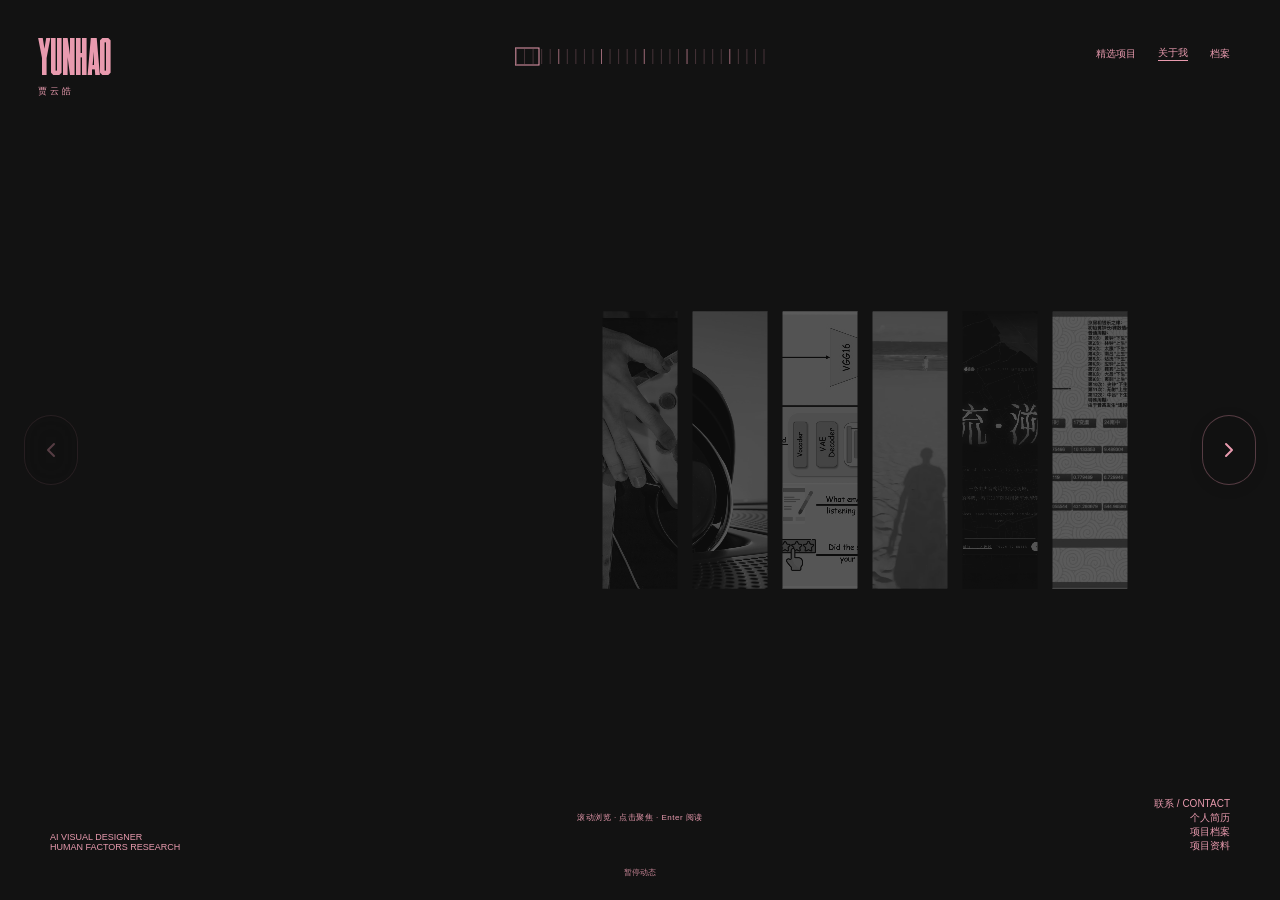
==== index.html @ 5a681dec "Publish Jia Yunhao portfolio and project materials" ====
<!doctype html><html lang="zh-CN"><head><meta charset="utf-8"><meta name="viewport" content="width=device-width,initial-scale=1"><meta name="theme-color" content="#121212"><meta name="description" content="贾云皓｜AI视觉设计师，人因与用户体验研究方向。通过声音、触觉与智能交互，探索人的感知与体验。"><title>贾云皓 · 感知之间</title><link rel="stylesheet" href="gallery.css"><link rel="stylesheet" href="motion.css"><link rel="stylesheet" href="palette.css"><link rel="stylesheet" href="resume.css"><link rel="stylesheet" href="cosmic-case.css"><link rel="stylesheet" href="river-case.css"><link rel="stylesheet" href="m9-case.css"><link rel="stylesheet" href="schubert-case.css"><link rel="stylesheet" href="micro-case.css"><link rel="stylesheet" href="responsive-case.css"><style>.offline-project-docs{border-top:1px solid var(--paper-line);padding-top:30px;margin-top:40px}.offline-project-docs h2{font-size:24px;margin:12px 0 20px}.offline-project-docs>div,.offline-document-list{display:flex;flex-direction:column;align-items:flex-start;gap:12px}.offline-project-docs a{color:var(--paper-link);font-size:13px;border-bottom:1px solid currentColor;overflow-wrap:anywhere}.offline-materials section{border-top:1px solid var(--line);padding-top:26px;margin-top:35px}.offline-materials h2{font-size:23px;margin-bottom:20px}.offline-materials a{font-size:14px;color:var(--accent);border-bottom:1px solid currentColor;overflow-wrap:anywhere}.offline-materials details{margin-top:20px}.offline-materials summary{cursor:pointer;font-size:13px;margin-bottom:15px}.offline-materials .reading-head p{color:inherit}dialog:not([open]){display:none}@supports not(height:100svh){#gallery,.case-visual,#sheet{height:100vh}}</style></head>
<body class="overview"><a class="skip-link" href="#gallery-controls">跳至项目操作</a><header class="masthead"><a class="identity" href="#" aria-label="贾云皓，返回精选研究"><strong>YUNHAO</strong><span>贾云皓</span></a><p class="masthead-note">AI VISUAL DESIGN<br>HUMAN FACTORS RESEARCH</p><nav aria-label="主导航"><button id="show-overview">项目总览 <small>06</small></button><a href="#about">关于我</a><a href="#archive">档案</a><a class="contact-nav" href="#contact">联系</a></nav></header>
<main id="gallery"><div class="gallery-caption"><span class="label">感知之间 / AI视觉设计 × 人因研究</span><span class="label edition">2022 — 2026</span></div><canvas id="gallery-canvas" aria-hidden="true"></canvas><button id="previous" class="gallery-arrow" aria-label="上一个项目" title="上一个项目"><span class="arrow-icon" aria-hidden="true"></span></button><button id="next" class="gallery-arrow" aria-label="下一个项目" title="下一个项目"><span class="arrow-icon" aria-hidden="true"></span></button><div id="hit-list" aria-label="精选项目"></div><div class="gallery-vignette" aria-hidden="true"></div><div id="hero-copy" class="hero-copy"><p id="project-kicker" class="label"></p><h1 id="project-heading"></h1><p id="project-summary"></p><a id="read-project" class="read-button" href="#project/cosmic"><span>探索项目</span><span class="read-sub">EXPLORE</span><span class="explore-stem"></span><svg class="explore-mark" viewBox="0 0 14 14" aria-hidden="true"><polygon fill="currentColor" points="7,11.042 6.08,11.042 6.08,7.889 2.958,7.889 2.958,6.096 6.08,6.096 6.08,2.958 7.921,2.958 7.921,6.096 11.042,6.096 11.042,7.889 7.921,7.889 7.921,11.042"/></svg></a></div><div class="overview-copy" aria-hidden="true"><p class="label">SIX STUDIES. ONE HUMAN PERSPECTIVE.</p><h2>不同的媒介，<br>同一个起点。</h2><p>选择一个项目，进入它的感知世界。</p></div><div class="project-side"><span id="project-en"></span><span id="image-origin"></span></div><div id="gallery-controls" class="gallery-controls" tabindex="-1"><div class="index-controls"><span class="counter"><strong id="current-number">01</strong><span>/ 06</span></span></div><canvas id="ruler-canvas" aria-hidden="true"></canvas><div id="project-tabs" class="project-tabs" role="group" aria-label="选择项目"></div></div><button id="motion-control" aria-pressed="false">动态 · 已开启</button><footer class="gallery-footer"><p id="project-context"></p><p class="gesture-hint">滚动浏览 · 点击聚焦 · Enter 阅读</p><div class="footer-links"><a href="#contact">联系 / CONTACT</a><a href="profile/贾云皓_个人简历.pdf" target="_blank" rel="noopener">个人简历</a><a href="#archive">项目档案</a><a href="#materials">项目资料</a></div></footer><div id="load-status" role="status"><span id="load-count">001</span></div></main>
<dialog id="sheet" aria-labelledby="sheet-title"><div class="sheet-bar"><a class="sheet-brand" href="#">贾云皓</a><span id="sheet-type" class="label"></span><button id="close-sheet">返回作品</button></div><div id="sheet-content"></div></dialog><div id="toast" role="status" hidden></div><script src="online-materials.js"></script><script src="projects.js"></script><script src="archive-data.js"></script><script src="presentation.js"></script><script>window.PROJECTS=offlineMapTree(PROJECTS);window.PRESENTATION=offlineMapTree(PRESENTATION);COLOR_SYSTEM.materials=COLOR_SYSTEM.about;</script><script src="gallery-engine.js"></script><script src="schubert-case.js"></script><script src="m9-case.js"></script><script src="river-case.js"></script><script src="cosmic-case.js"></script><script src="micro-case.js"></script><script src="cover-transition.js"></script><script src="portfolio-app.js"></script></body></html>
---- gallery.css ----
:root{--bg:#141310;--ink:#f0ece4;--accent:#e5ac7b;--muted:#a9a399;--line:#ffffff29;--sans:-apple-system,BlinkMacSystemFont,"Helvetica Neue","PingFang SC","Microsoft YaHei",sans-serif}*{box-sizing:border-box}html{scroll-behavior:smooth}body{margin:0;background:var(--bg);color:var(--ink);font:14px/1.8 var(--sans);transition:background-color .8s;overflow:hidden}button,input{font:inherit}button,a{-webkit-tap-highlight-color:transparent;touch-action:manipulation}a{color:inherit;text-decoration:none}button{cursor:pointer;color:inherit;border:0;background:none}a:hover,button:hover{color:var(--accent)}button:disabled{opacity:.3;cursor:default}button:focus-visible,a:focus-visible,input:focus-visible,summary:focus-visible{outline:2px solid var(--accent);outline-offset:6px}img{display:block;max-width:100%}p,h1,h2,h3,figure{margin:0}h1,h2,h3{line-height:1.2;font-weight:500}.label{font:10px/1.7 ui-monospace,SFMono-Regular,Menlo,monospace;letter-spacing:1.5px;text-transform:uppercase}.skip-link{position:fixed;top:-100px;left:20px;z-index:100;background:var(--ink);color:var(--bg);padding:10px 20px}.skip-link:focus{top:12px}.sr-only{position:absolute;width:1px;height:1px;overflow:hidden;clip:rect(0,0,0,0)}.masthead{position:fixed;top:0;left:0;width:100%;height:105px;z-index:25;display:flex;align-items:center;padding:0 52px;gap:56px}.identity{display:flex;align-items:center;gap:20px}.identity strong{font-size:21px;letter-spacing:3px;font-weight:500}.identity>span{font:9px/1.8 ui-monospace,monospace;letter-spacing:1.8px;color:var(--muted);border-left:1px solid var(--line);padding-left:20px}.masthead-note{font:8px/1.7 ui-monospace,monospace;letter-spacing:1.3px;color:var(--muted)}.masthead nav{display:flex;gap:28px;align-items:center;margin-left:auto;font-size:11px}.masthead nav>button{padding:8px 0;font-size:11px}.masthead nav small{color:var(--accent);font:8px ui-monospace,monospace;margin-left:7px}.contact-nav{border-bottom:1px solid var(--accent);padding:4px 0}#gallery{height:100svh;min-height:600px;position:relative;overflow:hidden;isolation:isolate}.gallery-caption{position:absolute;top:132px;left:52px;right:52px;display:flex;justify-content:space-between;color:var(--muted)}.gallery-caption .label{font-size:9px}#gallery-canvas{position:absolute;inset:0;width:100%;height:100%;z-index:0}#hit-list{position:absolute;inset:0;z-index:2;pointer-events:none}.slide-hit{position:absolute;pointer-events:auto;overflow:hidden;border-radius:1px;padding:0;outline-offset:5px;will-change:left,top,width,height}.slide-hit img{width:100%;height:100%;object-fit:cover;opacity:1}.gl-ready .slide-hit img{opacity:0}.slide-hit .tile-label{position:absolute;bottom:14px;left:15px;color:#f7f1e8;font-size:11px;background:#141310c7;padding:2px 7px;opacity:0;transition:opacity .3s}.overview .slide-hit .tile-label{opacity:1}.slide-hit:hover .tile-label{color:var(--accent)}.gallery-vignette{position:absolute;inset:0;z-index:3;pointer-events:none;background:linear-gradient(90deg,var(--bg) 0%,transparent 47%);opacity:.8;transition:opacity .7s}.overview .gallery-vignette{opacity:0}.hero-copy{position:absolute;left:7%;top:30%;width:58%;pointer-events:none;z-index:4;opacity:1;transition:opacity .35s,transform .7s}.hero-copy #project-kicker{font-size:10px;color:var(--accent);margin-bottom:25px}.hero-copy h1{font-size:clamp(54px,7.1vw,112px);line-height:1.15;letter-spacing:-4px;font-weight:500;min-height:2.3em}.hero-copy h1 .line{display:block;overflow:hidden;white-space:nowrap}.hero-copy h1 .char{display:inline-block;animation:char-enter .9s cubic-bezier(.19,1,.22,1) both;animation-delay:calc(var(--i)*45ms)}.hero-copy h1 .line:nth-child(2){color:var(--accent)}@keyframes char-enter{from{transform:translateY(110%);opacity:0}to{transform:translateY(0);opacity:1}}#project-summary{font-size:12px;line-height:2;max-width:360px;color:#cdc5ba;margin-top:24px;text-wrap:pretty;text-shadow:0 1px 6px #141310}.read-button{display:flex;align-items:center;gap:35px;width:max-content;border-bottom:1px solid var(--accent);padding:8px 0;margin-top:23px;pointer-events:auto;font-size:12px}.read-sub{font:8px ui-monospace,monospace;letter-spacing:1.5px;color:var(--accent)}.project-side{position:absolute;right:52px;top:calc(75% + 18px);left:35%;display:flex;justify-content:space-between;font:8px ui-monospace,monospace;letter-spacing:1px;color:var(--muted);z-index:5;transition:opacity .35s}.project-side span:last-child{letter-spacing:.5px}.gallery-controls{position:absolute;bottom:111px;left:52px;right:52px;z-index:8;border-top:1px solid var(--line);padding-top:18px;display:flex;align-items:center;gap:44px}.index-controls{display:flex;gap:20px;align-items:center}.index-controls button{font-size:10px;padding:8px 0}.counter{display:flex;gap:9px;align-items:baseline;font:10px ui-monospace,monospace;color:var(--muted)}.counter strong{font-size:22px;color:var(--accent);font-weight:400}.project-tabs{display:flex;gap:22px;margin:auto}.project-tabs button{position:relative;color:var(--muted);font-size:10px;padding:10px 0}.project-tabs button:before{content:'';position:absolute;left:0;top:0;width:0;height:1px;background:var(--accent);transition:width .6s}.project-tabs button[aria-pressed=true]{color:var(--ink)}.project-tabs button[aria-pressed=true]:before{width:100%}.project-tabs button small{font:7px ui-monospace,monospace;margin-right:8px;color:var(--accent)}#motion-control{font-size:9px;padding:8px 0;color:var(--muted)}.gallery-footer{position:absolute;bottom:32px;left:52px;right:52px;display:flex;justify-content:space-between;align-items:end;gap:20px;z-index:5;color:var(--muted);font-size:9px}.gallery-footer a{color:#b4ad9f}.gesture-hint{font-size:8px;letter-spacing:.5px}.overview-copy{position:absolute;left:52px;top:155px;z-index:4;opacity:0;pointer-events:none;transform:translateY(10px);transition:opacity .4s,transform .5s}.overview-copy .label{color:var(--accent);font-size:8px}.overview-copy h2{font-size:35px;line-height:1.3;letter-spacing:-1px;margin:15px 0}.overview-copy>p:last-child{color:var(--muted);font-size:11px}.overview .hero-copy{opacity:0;pointer-events:none;transform:translateY(12px)}.overview .hero-copy a{pointer-events:none}.overview .overview-copy{opacity:1;transform:none}.overview .project-side{opacity:0}#load-status{position:absolute;z-index:30;inset:0;display:flex;align-items:center;justify-content:space-between;padding:52px;background:var(--bg);font-size:22px;letter-spacing:3px;transition:opacity .6s,visibility .6s}#load-count{font:12px ui-monospace,monospace;color:var(--accent);letter-spacing:2px}#load-status.loaded{opacity:0;visibility:hidden;pointer-events:none}.asset-failed{background:#353126}.sheet-bar{position:sticky;top:0;z-index:5;display:flex;justify-content:space-between;align-items:center;gap:20px;padding:22px 50px;background:inherit;border-bottom:1px solid currentColor;color:inherit}.sheet-brand{font-size:11px;letter-spacing:1px}.sheet-bar button{font-size:12px;border-bottom:1px solid currentColor;padding:3px 0}.sheet-bar .label{font-size:8px;color:inherit;opacity:.6}#sheet{width:100%;max-width:100%;height:100dvh;max-height:100dvh;margin:0;border:0;padding:0;overflow-y:auto;overscroll-behavior:contain;background:#171614;color:var(--ink);animation:sheet-enter .6s cubic-bezier(.19,1,.22,1);--accent:#e5ac7b}#sheet::backdrop{background:#0c0b0bde}#sheet[open]{display:block}@keyframes sheet-enter{from{transform:translateY(45px);opacity:0}to{transform:translateY(0);opacity:1}}#sheet[data-kind=project]{background:#efeee7;color:#262822;--accent:#77563e}.reading-wrap{width:min(1120px,calc(100% - 100px));margin:auto;padding:58px 0 70px}.reading-head{max-width:850px}.reading-head .label{color:#796c5b;font-size:9px}.reading-head h1{font-size:clamp(34px,4.4vw,68px);letter-spacing:-2px;line-height:1.3;margin:22px 0}.reading-head>p:last-of-type{font-size:16px;color:#64645b;line-height:2;max-width:700px}.method-tags{display:flex;gap:9px;margin-top:25px;flex-wrap:wrap}.method-tags span{font-size:10px;padding:4px 11px;border:1px solid #cac9bf;border-radius:20px}.reading-meta{display:grid;grid-template-columns:1fr 2fr;gap:55px;border-top:1px solid #c8c7ba;margin-top:35px;padding:22px 0;font-size:12px;color:#656459}.reading-meta b{display:block;font-size:9px;letter-spacing:1.5px;color:#484b40;margin-bottom:8px;font-weight:500}.reading-cover{background:#deded4;margin:20px 0 55px;padding:35px;min-height:250px;display:flex;align-items:center;justify-content:center}.reading-cover img{max-height:520px;width:100%;object-fit:contain}.reading-section{display:grid;grid-template-columns:1fr 2fr;gap:55px;border-top:1px solid #c8c7ba;padding-top:35px;margin-top:40px}.reading-section>h2{font-size:19px;line-height:1.6}.reading-section h3{font-size:20px;margin:0 0 12px}.reading-section p{font-size:15px;line-height:2.1;color:#5e6054}.reading-section.question p{font-size:24px;line-height:1.7;color:#30382a}.method-item+.method-item{margin-top:32px}.case-images{display:grid;grid-template-columns:repeat(2,1fr);gap:20px;margin:45px 0}.case-images figure{border:1px solid #d0cfc2;padding:20px}.case-images img{width:100%;height:300px;object-fit:contain}.case-images figcaption{font-size:10px;color:#696b5e;margin-top:12px}.evidence-links{display:flex;gap:20px;flex-wrap:wrap}.evidence-links a{font-size:12px;color:#77563e;border-bottom:1px solid #b3a287;padding:5px 0}.reader-end{border-top:1px solid #c8c7ba;margin-top:50px;padding-top:25px;display:flex;align-items:center;justify-content:space-between;gap:30px}.reader-end button{font-size:12px;color:#77563e}.reader-end a{font-size:12px}.case-boundary{background:#e4e2d7;padding:25px;margin-top:35px}.case-boundary h2{font-size:15px;margin-bottom:10px}.case-boundary p{font-size:12px;line-height:2;color:#656558}.about-hero{display:grid;grid-template-columns:2fr 1fr;gap:80px;align-items:center}.about-hero h1,.contact-view h1{font-size:clamp(36px,4.9vw,73px);line-height:1.3;letter-spacing:-2px;margin:22px 0 25px}.about-hero h1 span,.contact-view h1 span{font-family:"Songti SC",STSong,serif;color:var(--accent)}.about-hero p{color:var(--muted);font-size:14px;line-height:2.1;max-width:650px}.portrait{width:100%;height:340px;background:#24241f;display:flex;align-items:center;justify-content:center;position:relative}.portrait img{width:120px;height:169px;filter:grayscale(1)}.portrait figcaption{position:absolute;bottom:18px;left:20px;font-size:8px;letter-spacing:2px;color:var(--muted)}.about-numbers{display:grid;grid-template-columns:repeat(3,1fr);margin-top:50px;gap:30px;padding:30px 0;border-top:1px solid var(--line);border-bottom:1px solid var(--line)}.about-numbers strong{font-size:42px;font-weight:400;color:var(--accent);line-height:1.4}.about-numbers small{font-size:11px;color:var(--muted);display:block}.about-section{padding-top:55px}.about-section h2{font-size:25px;margin-bottom:25px}.timeline{display:grid;grid-template-columns:1fr 1fr;gap:30px 50px}.timeline article{border-top:1px solid var(--line);padding-top:18px}.timeline .label{color:var(--accent);font-size:8px}.timeline h3{font-size:18px;margin:10px 0}.timeline p{font-size:12px;line-height:2;color:var(--muted)}.skills{display:grid;grid-template-columns:1fr 1fr;gap:30px 50px}.skills article{border-top:1px solid var(--line);padding-top:20px}.skills h3{font-size:19px;margin-bottom:14px}.skills p{color:var(--muted);font-size:13px;line-height:2}.skills a{display:block;margin-top:15px;color:var(--accent);font-size:11px}.inline-contact{display:flex;justify-content:space-between;align-items:center;gap:30px;background:#e5ac7b;color:#21180f;padding:30px;margin-top:50px;font-size:15px}.inline-contact a{border-bottom:1px solid #6b4730}.archive-head h1{font-size:clamp(36px,5vw,68px);letter-spacing:-2px;line-height:1.3;margin:20px 0}.archive-head>p:last-child{font-size:13px;color:var(--muted)}.archive-tools{display:flex;justify-content:space-between;gap:20px;align-items:center;margin-top:35px;padding-bottom:20px;border-bottom:1px solid var(--line)}.filters{display:flex;gap:8px;flex-wrap:wrap}.filters button{font-size:10px;padding:7px 12px;color:var(--muted);border:1px solid var(--line)}.filters button.active{background:var(--accent);color:#241b13;border-color:var(--accent)}.search-label input{border:0;border-bottom:1px solid var(--line);background:none;color:var(--ink);padding:9px 2px;width:200px;font-size:12px;border-radius:0}.archive-count{font-size:9px;color:var(--muted);margin:20px 0}.archive-row{border-bottom:1px solid var(--line)}.archive-row summary{list-style:none;cursor:pointer;display:grid;grid-template-columns:65px 1fr 150px;align-items:center;padding:18px 0;gap:20px;font-size:13px}.archive-row summary::-webkit-details-marker{display:none}.archive-row summary .label{font-size:9px;color:var(--accent)}.archive-row summary>small{font-size:10px;color:var(--muted)}.archive-detail{padding:0 0 24px 85px;color:var(--muted);font-size:12px;line-height:2}.archive-detail a{color:var(--accent);display:block;margin-top:12px}.archive-empty{padding:30px 0;color:var(--muted);font-size:14px}.archive-more{padding:12px 20px;border:1px solid var(--line);font-size:11px;margin-top:25px}.contact-view{max-width:1000px}.contact-view .intro{font-size:15px;color:var(--muted);max-width:550px;line-height:2}.contact-email{font:clamp(20px,3vw,42px)/1.5 var(--sans);letter-spacing:-1px;border-bottom:1px solid var(--accent);display:inline-block;margin:35px 0}.contact-options{display:grid;grid-template-columns:1fr 1fr;gap:30px}.contact-options article{border-top:1px solid var(--line);padding-top:17px}.contact-options .label{font-size:9px;color:var(--muted);margin-bottom:10px}.contact-options a,.contact-options button{font-size:16px;padding:0}.contact-bottom{border-top:1px solid var(--line);display:flex;justify-content:space-between;font-size:9px;color:var(--muted);padding-top:20px;margin-top:80px}#copy-status{min-height:24px;margin-top:15px;font-size:12px;color:var(--accent)}#toast{position:fixed;bottom:24px;left:50%;transform:translateX(-50%);padding:12px 20px;background:#e5ac7b;color:#21180f;font-size:12px;z-index:100}
@media(min-width:1500px){.hero-copy{top:29%}.hero-copy h1{font-size:110px}.hero-copy #project-summary{font-size:14px;max-width:390px}.hero-copy .read-button{font-size:14px}.gallery-controls{bottom:120px}}
@media(max-width:1100px){.masthead{gap:30px;padding:0 32px}.masthead-note{display:none}.gallery-caption{left:32px;right:32px}.hero-copy{left:6%;top:29%}.hero-copy h1{font-size:7.5vw;letter-spacing:-2px}#project-summary{max-width:310px;font-size:11px}.gallery-controls{left:32px;right:32px;gap:25px}.project-tabs{gap:14px}.project-tabs button{font-size:9px}.project-tabs small{display:none}.gallery-footer{left:32px;right:32px}.project-side{right:32px;font-size:7px}.project-side span:first-child{display:none}.overview-copy{left:32px}.overview-copy h2{font-size:28px}.reading-wrap{width:calc(100% - 70px)}.sheet-bar{padding:20px 35px}.about-hero{gap:40px}.about-hero h1{font-size:5.3vw}.portrait{height:290px}.gesture-hint{display:none}}
@media(max-width:760px){.masthead{height:78px;padding:0 20px;gap:20px}.identity{gap:0}.identity strong{font-size:18px;letter-spacing:2px}.identity>span{display:none}.masthead nav{gap:17px;font-size:10px}.masthead nav button{font-size:10px}.masthead nav small{display:none}.masthead nav a[href='#archive']{display:none}#gallery{min-height:660px}.gallery-caption{left:20px;right:20px;top:98px}.gallery-caption .label{font-size:7px;letter-spacing:.9px}.gallery-caption .edition{display:none}.gallery-vignette{display:none}.hero-copy{left:28px;top:17.5%;width:calc(100% - 56px)}.hero-copy #project-kicker{font-size:8px;margin-bottom:16px;letter-spacing:1px}.hero-copy h1{font-size:clamp(40px,10.8vw,66px);line-height:1.1;letter-spacing:-2px;min-height:2.2em}.hero-copy h1 .line{display:inline}.hero-copy h1 .line:first-child:after{content:' ';display:block}.hero-copy #project-summary{font-size:11px;line-height:1.8;position:absolute;top:calc(100svh * .48);left:0;max-width:100%;margin:0;width:100%}.read-button{position:absolute;top:calc(100svh * .57);left:0;font-size:12px;margin:0;padding:8px 0;gap:26px}.read-sub{font-size:7px}.project-side{top:calc(64% + 15px);left:25px;right:25px;font-size:7px;justify-content:flex-end;letter-spacing:0}.gallery-controls{bottom:75px;left:20px;right:20px;gap:15px;padding-top:12px;align-items:center}.index-controls{gap:15px}.index-controls button{font-size:9px}.counter strong{font-size:19px}.counter{font-size:8px;gap:6px}.project-tabs{gap:12px;margin-left:auto;margin-right:0}.project-tabs button{font-size:0;width:12px;height:20px;padding:0}.project-tabs button small{display:none}.project-tabs button:before{width:100%;top:8px;background:#ffffff44;height:2px}.project-tabs button[aria-pressed=true]:before{background:var(--accent);height:3px}.project-tabs button:after{display:none}#motion-control{position:absolute;right:0;top:57px;font-size:8px}.gallery-footer{left:20px;right:20px;bottom:27px;font-size:8px;max-width:75%;line-height:1.7}.gallery-footer a{display:none}.gallery-footer #project-context{max-width:100%;font-size:8px}.overview-copy{left:25px;top:144px}.overview-copy h2{font-size:28px}.overview-copy .label{font-size:6px}.overview-copy>p:last-child{font-size:10px}.overview .hero-copy{visibility:hidden}.overview .gallery-footer #project-context{font-size:8px}.overview #read-project{pointer-events:none}.slide-hit .tile-label{font-size:9px;left:8px;bottom:10px;padding:2px 5px}#load-status{padding:26px;font-size:17px;letter-spacing:2px}#load-count{font-size:9px}.sheet-bar{padding:19px 20px;gap:12px}.sheet-brand{font-size:10px}.sheet-bar .label{display:none}.sheet-bar button{font-size:11px}.reading-wrap{width:calc(100% - 40px);padding-top:30px}.reading-head h1{font-size:35px;letter-spacing:-1.5px;margin:18px 0}.reading-head>p:last-of-type{font-size:14px}.reading-meta{grid-template-columns:1fr;gap:18px;margin-top:25px;padding-top:20px;font-size:11px}.reading-cover{padding:15px;min-height:150px;margin:10px 0 35px}.reading-cover img{max-height:350px}.reading-section{grid-template-columns:1fr;gap:18px;margin-top:28px;padding-top:25px}.reading-section>h2{font-size:17px}.reading-section.question p{font-size:21px}.reading-section h3{font-size:18px}.reading-section p{font-size:14px;line-height:2}.case-images{grid-template-columns:1fr;margin:30px 0}.case-images figure{padding:12px}.case-images img{height:auto;max-height:300px}.case-boundary{padding:20px}.reader-end{gap:20px;align-items:start}.reader-end a,.reader-end button{font-size:11px;text-align:left}.about-hero{grid-template-columns:1fr;gap:25px}.about-hero h1{font-size:38px;letter-spacing:-1.7px}.about-hero p{font-size:13px}.portrait{height:205px;justify-content:start;padding-left:30px}.portrait img{width:100px;height:141px}.portrait figcaption{left:160px;bottom:74px;font-size:7px}.about-numbers{gap:15px;margin-top:30px;padding:22px 0}.about-numbers strong{font-size:34px}.about-numbers small{font-size:9px}.about-section{padding-top:35px}.about-section h2{font-size:23px;margin-bottom:20px}.timeline,.skills{gap:25px;grid-template-columns:1fr}.timeline h3{font-size:17px}.skills h3{font-size:18px}.skills p{font-size:12px}.inline-contact{display:block;padding:22px;font-size:13px}.inline-contact a{display:inline-block;margin-top:15px;font-size:12px}.archive-head h1{font-size:37px}.archive-head>p:last-child{font-size:12px}.archive-tools{display:block;margin-top:25px}.filters{gap:6px}.filters button{font-size:9px;padding:6px 9px}.search-label{display:block;margin-top:18px}.search-label input{width:100%}.archive-row summary{grid-template-columns:38px 1fr;gap:13px;font-size:12px;line-height:1.9;padding:16px 0}.archive-row summary>small{display:none}.archive-detail{padding-left:51px;font-size:11px}.contact-view h1{font-size:38px;letter-spacing:-2px}.contact-view .intro{font-size:13px}.contact-email{font-size:24px;margin:30px 0;letter-spacing:-.5px;overflow-wrap:anywhere}.contact-options{grid-template-columns:1fr;gap:25px}.contact-options a,.contact-options button{font-size:15px}.contact-bottom{margin-top:45px;font-size:8px;gap:25px}}
@media(max-width:375px){.masthead nav{gap:13px}.hero-copy h1{font-size:39px}.gallery-controls{gap:8px}.project-tabs{gap:9px}.index-controls{gap:12px}.contact-email{font-size:21px}}
@media(max-height:740px) and (min-width:761px){.gallery-caption{top:110px}.hero-copy{top:24%}.hero-copy h1{font-size:6.2vw}.hero-copy #project-kicker{margin-bottom:15px}#project-summary{font-size:11px;margin-top:16px}.read-button{margin-top:13px}.gallery-controls{bottom:85px}.gallery-footer{bottom:22px}.project-side{display:none}.overview-copy{top:130px}.overview-copy h2{font-size:25px}}
@media(max-height:740px) and (max-width:760px){#gallery{height:740px}.hero-copy #project-summary{top:355px}.read-button{top:420px}.project-side{top:490px}.hero-copy{top:125px}}
@media(prefers-reduced-motion:reduce){html{scroll-behavior:auto}*,*:before,*:after{animation:none!important;transition:none!important}}
@media(min-width:761px){#project-summary{max-width:min(360px,26vw)}}
.motion-paused *,.motion-paused *:before,.motion-paused *:after{animation:none!important;transition:none!important}
@media(max-width:760px){.project-side{top:calc(64% - 20px);left:auto;right:25px;padding:2px 5px;background:#141310aa;color:#e3ddd2;font-size:7px}.masthead nav a[href='#archive']{display:inline}}
@media(max-height:740px) and (max-width:760px){.project-side{top:453px}}
@media(max-height:740px) and (max-width:760px){body{overflow-y:auto}#gallery{height:100svh;min-height:560px}.gallery-caption{top:87px}.hero-copy{top:19%}.hero-copy h1{font-size:34px}.hero-copy #project-kicker{margin-bottom:12px;font-size:7px}.hero-copy #project-summary{top:calc(100svh * .51);font-size:10px}.read-button{top:calc(100svh * .60)}.project-side{top:calc(66.5% - 20px)}.gallery-controls{bottom:65px;padding-top:8px}.gallery-footer{bottom:19px}#motion-control{top:48px}}
.mobile-break{display:none}@media(max-width:760px){.mobile-break{display:block}}
@media(max-height:740px) and (max-width:760px){.gallery-controls{bottom:30px}.gallery-footer{display:none}#motion-control{top:40px}}
.slide-hit{user-select:none;touch-action:pan-y}.slide-hit img{pointer-events:none;-webkit-user-drag:none}
@media(min-width:761px){.hero-copy h1{font-size:clamp(38px,calc(27vw / var(--title-columns,4)),108px)}}
@media(max-height:740px) and (max-width:760px){.overview-copy{top:115px}.overview-copy h2{font-size:22px;line-height:1.2;margin:8px 0}.overview-copy>p:last-child{display:none}}
.motion-paused{transition:none!important}

/* Publication titles and primary document screenshots. */
.case-publications{margin:25px 0 0;display:grid;gap:18px;max-width:850px}.case-publications .label{font-size:10px;letter-spacing:1px;margin:0 0 7px}.case-publications>div>p:last-child{font-size:17px;line-height:1.9;color:var(--paper-ink);overflow-wrap:anywhere}.outcome-documents{display:grid;grid-template-columns:1fr 1fr;gap:25px;min-width:0}.outcome-documents figure{margin:0;min-width:0}.outcome-documents a{display:block;background:#fff;padding:10px;border:1px solid var(--paper-line)}.outcome-documents img{display:block;width:100%;height:auto;max-height:620px;object-fit:contain}.outcome-documents figcaption{font-size:12px;color:var(--paper-link);line-height:1.8;margin-top:12px}
@media(max-width:1100px){.outcome-documents{grid-template-columns:1fr;gap:30px}}@media(max-width:760px){.case-publications>div>p:last-child{font-size:15px}.case-publications{gap:15px}.outcome-documents a{padding:7px}.outcome-documents figcaption{font-size:11px}}
---- motion.css ----
@font-face{font-family:GalleryDisplay;src:url('assets/fonts/reference-display.woff2') format('woff2');font-display:swap}
:root{--bg:#141414;--ink:#bac4b8;--accent:#bac4b8;--muted:#8e968c;--display:GalleryDisplay,Impact,'Arial Narrow',sans-serif;--title-height:min(28.125svh,19.87952vw);--title-size:min(37.5svh,26.50602vw)}
body{color:var(--ink);transition:background-color 1.15s cubic-bezier(.16,1,.3,1),color .65s;background:var(--bg)}
.masthead{height:auto;top:35px;left:38px;right:50px;width:auto;padding:0;align-items:flex-start;gap:0;pointer-events:none}.masthead a,.masthead button{pointer-events:auto}.identity{display:block;position:relative;line-height:1}.identity strong{font:50px/.88 var(--display);letter-spacing:-1px;display:block}.identity>span{border:0;padding:0;display:block;margin-top:8px;font:9px/1 var(--sans);letter-spacing:3px;color:inherit}.masthead-note{display:none}.masthead nav{gap:22px;font:10px/1.5 var(--sans);padding-top:10px;color:inherit}.masthead nav button{font-size:10px;padding:0}.masthead nav small{display:none}.masthead nav a{padding:0}.masthead nav>a[href='#contact']{display:none}.masthead nav>a[href='#about']{border-bottom:1px solid currentColor}.masthead nav a:hover,.masthead nav button:hover{opacity:.6}
#gallery{height:100svh;min-height:540px}.gallery-caption{top:auto;bottom:48px;left:50px;right:auto;display:none}.gallery-vignette,.overview-copy{display:none!important}.slide-hit{border-radius:0;cursor:pointer;touch-action:none}.slide-hit .tile-label{display:none!important}.gl-fallback .slide-hit{filter:grayscale(1);opacity:.4}.gl-fallback .slide-hit:hover{filter:none;opacity:1}.gl-fallback:not(.overview) .slide-hit[aria-current=true]{filter:none;opacity:1}
.hero-copy{inset:0;width:100%;height:100%;transform:none!important;opacity:1;z-index:4;transition:opacity .55s;pointer-events:none}.hero-copy h1,.hero-copy .departing-title{position:absolute;left:38px;right:38px;top:calc(50% - var(--title-height)*1.17777);width:auto;min-height:0;margin:0;font:var(--title-size)/var(--title-height) var(--display)!important;letter-spacing:-.024em;color:var(--accent);font-weight:400}.hero-copy h1 .line,.departing-title .line{display:flex!important;justify-content:space-between;height:var(--title-height);width:81%;overflow:visible;white-space:nowrap;color:inherit!important}.hero-copy h1 .line:nth-child(2),.departing-title .line:nth-child(2){margin-left:11%;width:77%}.letter-mask{display:block;overflow:hidden;line-height:inherit;height:var(--title-height);padding-right:.04em;margin-right:-.04em}.hero-copy h1 .char,.departing-title .char{display:block;animation:letter-reveal 1.6s cubic-bezier(.16,1,.3,1) both;animation-delay:calc(100ms + var(--i)*35ms);will-change:transform}.departing-title .char{animation:none!important}
@keyframes letter-reveal{from{transform:translateX(calc(var(--direction,1)*-115%))}to{transform:translateX(0)}}
.hero-copy #project-kicker{position:absolute;bottom:95px;left:50px;width:25%;margin:0;font:13px/1.8 var(--sans);letter-spacing:.5px;color:inherit;animation:meta-enter 1.5s cubic-bezier(.16,1,.3,1) both}.hero-copy #project-summary{position:absolute;left:auto;right:50px;bottom:95px;top:auto;width:24%;max-width:310px;margin:0;font:10px/1.8 var(--sans);text-shadow:none;color:inherit;animation:meta-enter 1.6s .15s cubic-bezier(.16,1,.3,1) both}
@keyframes meta-enter{from{opacity:0;transform:translateY(15px)}to{opacity:1;transform:translateY(0)}}
.read-button{position:absolute;left:50%;top:auto;bottom:48px;transform:translateX(-50%);margin:0;padding:0;display:flex;flex-direction:column;align-items:center;gap:0;border:0;font-size:11px;line-height:1.3;color:inherit;pointer-events:auto}.read-button>span:first-child{border-bottom:1px solid currentColor;padding-bottom:3px}.read-sub{font:7px/1.8 ui-monospace,monospace;color:inherit;letter-spacing:1px;margin-top:4px}.explore-stem{display:block;width:1px;height:25px;background:currentColor;margin:9px auto 12px;transform-origin:top;transition:height .5s}.explore-mark{width:14px;height:14px;transition:transform .6s cubic-bezier(.16,1,.3,1)}.read-button:hover .explore-stem{height:35px}.read-button:hover .explore-mark{transform:rotate(90deg)}
.overview .hero-copy{opacity:0;pointer-events:none;visibility:hidden;transition:opacity .4s,visibility .4s}.overview .hero-copy a{pointer-events:none}.project-side{position:absolute;left:50px;right:50px;bottom:70px;top:auto;font:7px/1.4 ui-monospace,monospace;letter-spacing:1px;color:inherit;opacity:.6;display:flex;justify-content:space-between;pointer-events:none}.project-side span:first-child{display:block}.project-side #image-origin{display:none}.overview .project-side{opacity:0}
.gallery-controls{position:absolute;top:44px;bottom:auto;left:50%;right:auto;width:330px;height:25px;transform:translateX(-50%);margin:0;padding:0;border:0;display:block;z-index:26}.index-controls{position:absolute;left:-67px;top:3px;gap:0}.counter{font:11px/1 var(--sans);color:inherit;gap:9px;align-items:center}.counter strong{font:11px/1 var(--sans);color:inherit}.index-controls>button{position:fixed;top:calc(100svh - 71px);font-size:9px;color:inherit;opacity:0;transition:opacity .3s}.gallery-controls:hover .index-controls>button,.index-controls>button:focus-visible{opacity:1}#previous{left:130px}#next{left:200px}.index-controls>button:disabled{opacity:0!important}#ruler-canvas{position:absolute;left:0;top:0;width:100%;height:26px;pointer-events:none}.project-tabs{position:absolute;inset:0;display:flex;margin:0;gap:0}.project-tabs button{width:16.66667%;height:26px;padding:0;font-size:0;background:none;color:transparent}.project-tabs button small,.project-tabs button:before,.project-tabs button:after{display:none!important}.project-tabs button:hover{background:#8881}.project-tabs button:focus-visible{outline-offset:3px}#motion-control{position:fixed;top:calc(100svh - 64px);left:50%;transform:translateX(-50%);right:auto;font-size:8px;line-height:1.5;padding:4px 0;color:inherit;width:max-content;opacity:0;pointer-events:auto;transition:opacity .3s}.overview #motion-control{opacity:.5}.gallery-controls:hover #motion-control,#motion-control:focus-visible{opacity:1}
.gallery-footer{position:absolute;left:50px;right:50px;bottom:47px;font:9px/1.1 var(--sans);align-items:end;color:inherit}.gallery-footer #project-context{font-size:9px;max-width:220px}.gallery-footer .gesture-hint{position:absolute;left:50%;top:15px;transform:translateX(-50%);font:8px/1.5 var(--sans);opacity:0}.overview .gallery-footer .gesture-hint{opacity:.5;display:block}.gallery-footer>a{display:block;max-width:80px;text-align:right;font:10px/1.5 var(--sans);color:inherit}.gallery-footer>a:hover{opacity:.6}
#load-status{display:block;background:#141414;color:#bac4b8;padding:0;transition:opacity .5s,visibility .5s}#load-count{position:absolute;top:35px;left:38px;font:50px/.88 var(--display);letter-spacing:-1px;color:inherit}.gallery-ready .masthead{animation:meta-enter 1.6s .2s cubic-bezier(.16,1,.3,1) both}.gallery-ready .gallery-footer{animation:meta-enter 1.6s .2s cubic-bezier(.16,1,.3,1) both}
#sheet{animation:sheet-fade .5s cubic-bezier(.16,1,.3,1);background:#141414;color:#bac4b8}#sheet[data-kind=project]{background:var(--case-bg,#f4f2ec);color:var(--case-ink,#a77c43);--accent:var(--case-ink,#a77c43)}@keyframes sheet-fade{from{opacity:0}to{opacity:1}}
#sheet[data-kind=project] .sheet-bar{position:fixed;inset:35px 50px auto 38px;padding:0;height:40px;border:0;background:none;align-items:start;pointer-events:none}#sheet[data-kind=project] .sheet-bar>*{pointer-events:auto}#sheet[data-kind=project] .sheet-brand{font:36px/.9 var(--display);width:110px;overflow:hidden;white-space:nowrap;text-indent:-9999px}#sheet[data-kind=project] .sheet-brand:after{content:'YUNHAO';display:block;text-indent:0}#sheet[data-kind=project] #sheet-type{font-size:8px;margin-top:6px}#sheet[data-kind=project] #close-sheet{font-size:10px;padding:0;margin-top:5px}
.case-visual{position:relative;width:100%;height:100svh;min-height:540px;display:flex;align-items:center;justify-content:center;overflow:hidden}.case-visual>figure{margin:0;width:min(54.25vw,calc(65svh * 1.75));height:65svh;display:flex;align-items:center;justify-content:center}.case-visual>figure img{width:100%;height:100%;object-fit:contain}.case-visual figcaption{position:absolute;bottom:40px;left:50%;transform:translateX(-50%);font:9px/1.7 var(--sans);text-align:center;width:60%;color:inherit;opacity:.7}.case-display{position:absolute;top:calc(50% - min(28.125svh,19.88vw)*1.18);left:38px;font: min(30svh,19vw)/.75 var(--display);letter-spacing:-.024em;width:22%;pointer-events:none;overflow:hidden}.case-display span{display:block;white-space:nowrap;transform:scaleX(.7);transform-origin:left}.case-read{position:absolute;bottom:42px;left:50px;font-size:11px;border-bottom:1px solid currentColor;z-index:2}.case-index{position:absolute;bottom:47px;right:50px;font:10px/1.4 ui-monospace,monospace}.case-thumbnails{position:fixed;right:50px;top:50%;transform:translateY(-50%);width:64px;display:flex;flex-direction:column;gap:12px;z-index:8}.case-thumbnails button{display:block;width:64px;height:38px;padding:3px;opacity:.45;border:1px solid transparent;transition:opacity .4s,border-color .4s}.case-thumbnails button.active{opacity:1;border-color:currentColor}.case-thumbnails button:hover{opacity:1}.case-thumbnails img{width:100%;height:100%;object-fit:cover}.case-thumbnails button:last-child{font-size:9px;line-height:1.5;border-top:1px solid currentColor}.media-slide{border-top:0}.media-slide:nth-child(even){background:#141414;color:#bac4b8}.case-research{background:#efeee7;color:#262822;position:relative}.case-research .reading-wrap{padding-top:90px}.case-research .reading-cover{display:none}.transition-cover{position:fixed;z-index:1000;pointer-events:none;object-fit:cover;max-width:none;will-change:transform,width,height,left,top;transform-origin:center;}
@media(min-width:1500px){.hero-copy{top:0}.gallery-controls{bottom:auto}.hero-copy #project-summary{font-size:12px}.hero-copy .read-button{font-size:11px}.hero-copy h1{font-size:var(--title-size)}}
@media(max-width:1100px){.masthead{padding:0;gap:0}.identity>span{display:block}.masthead nav{gap:17px}.gallery-controls{left:50%;right:auto;gap:0}.hero-copy{left:0;top:0;width:100%}.project-side{left:50px;right:50px;font-size:7px;display:flex}.project-side span:first-child{display:block}.gallery-footer{left:50px;right:50px}.gallery-footer .gesture-hint{display:none}.case-thumbnails{right:24px;width:44px}.case-thumbnails button{width:44px;height:30px}}
@media(max-width:760px){:root{--title-height:22svh;--title-size:29.5svh}.masthead{top:25px;left:22px;right:22px;height:auto}.identity strong{font-size:40px;letter-spacing:-.5px}.identity>span{display:block;font-size:8px;letter-spacing:2px;margin-top:6px}.masthead nav{gap:15px;font-size:10px;padding-top:5px}.masthead nav button{font-size:10px}.masthead nav a[href='#archive']{display:none}.hero-copy h1,.hero-copy .departing-title{left:22px;right:22px;top:calc(50% - var(--title-height)*1.16);width:auto;font-size:var(--title-size)!important;letter-spacing:-.025em}.hero-copy h1 .line,.departing-title .line{width:94%;height:var(--title-height);display:flex!important}.hero-copy h1 .line:nth-child(2),.departing-title .line:nth-child(2){margin-left:6%;width:94%}.hero-copy h1 .line:first-child:after{display:none}.hero-copy #project-kicker{left:24px;top:auto;bottom:165px;width:80%;font-size:13px;margin:0;letter-spacing:.3px}.hero-copy #project-summary{left:24px;right:24px;top:auto;bottom:118px;width:auto;max-width:270px;font-size:9px;line-height:1.8}.read-button{left:auto;right:25px;transform:none;bottom:112px;font-size:10px;top:auto;gap:0}.read-sub{font-size:6px}.read-button .explore-stem{height:22px;margin:7px auto 8px}.explore-mark{width:12px;height:12px}.project-side{display:none}.gallery-controls{top:122px;width:200px;left:50%;height:25px;bottom:auto;right:auto;padding:0;transform:translateX(-50%)}.index-controls{left:-43px;top:5px}.counter{font-size:8px;gap:4px}.counter strong{font-size:8px}.project-tabs{gap:0;inset:0;margin:0}.project-tabs button{height:26px;width:16.6667%;font-size:0}.index-controls>button{display:none}#motion-control{top:calc(100svh - 180px);left:50%;right:auto;font-size:8px;opacity:.5}.gallery-footer{left:24px;right:24px;bottom:30px;max-width:none;gap:30px;line-height:1.2}.gallery-footer #project-context{font-size:8px;max-width:180px}.gallery-footer>a{display:block;font-size:9px;max-width:70px}.gallery-footer .gesture-hint{display:none}.overview .gallery-footer .gesture-hint{display:block;top:-33px;font-size:8px;width:100%;text-align:center}.overview .hero-copy{visibility:hidden}.case-visual{min-height:560px}.case-visual>figure{width:calc(100% - 48px);height:45svh}.case-display{left:22px;top:19%;font-size:25svh;width:80%;opacity:1;line-height:.75}.case-display span{transform:scaleX(.8)}.case-visual:first-child .case-display{top:20%;z-index:2;mix-blend-mode:normal}.case-visual:first-child>figure{margin-top:10svh}.case-thumbnails{right:22px;top:auto;bottom:30px;transform:none;flex-direction:row;width:auto;gap:7px}.case-thumbnails button{width:30px;height:24px;padding:2px}.case-thumbnails button:last-child{font-size:7px;width:38px}.case-read{left:24px;bottom:65px;font-size:10px}.case-index{left:24px;right:auto;bottom:32px;font-size:8px}.case-visual figcaption{bottom:100px;width:calc(100% - 48px);font-size:8px;text-align:left;left:24px;transform:none}.case-visual:first-child figcaption{bottom:125px}.case-research .reading-wrap{padding-top:100px}#sheet[data-kind=project] .sheet-bar{top:25px;left:22px;right:22px}#sheet[data-kind=project] .sheet-brand{font-size:35px}#sheet[data-kind=project] #sheet-type{display:none}#sheet[data-kind=project] #close-sheet{font-size:10px}.case-research .reading-head h1{font-size:34px}
#load-count{top:25px;left:22px;font-size:40px}}
@media(max-width:375px){.masthead nav{gap:12px}.identity strong{font-size:36px}.hero-copy #project-summary{max-width:225px}.hero-copy #project-kicker{font-size:12px}.read-button{right:20px}.gallery-controls{width:170px}}
@media(max-height:740px) and (min-width:761px){.hero-copy{top:0}.hero-copy #project-kicker{margin:0;bottom:87px}.hero-copy #project-summary{bottom:87px;max-width:240px;font-size:9px}.gallery-controls{top:44px;bottom:auto}.gallery-footer{bottom:47px}.project-side{bottom:70px;display:flex}.read-button{margin:0;bottom:48px}.gallery-caption{display:none}}
@media(max-height:740px) and (max-width:760px){:root{--title-height:19svh;--title-size:25.4svh}#gallery{height:100svh;min-height:540px}.gallery-controls{top:105px;bottom:auto}.hero-copy{top:0;left:0}.hero-copy h1{font-size:var(--title-size)!important}.hero-copy #project-kicker{top:auto;bottom:130px;font-size:11px}.hero-copy #project-summary{top:auto;bottom:82px;font-size:8px;max-width:210px}.read-button{top:auto;bottom:88px}.read-sub{display:none}.gallery-footer{display:flex;bottom:25px}#motion-control{top:calc(100svh - 154px)}.case-display{font-size:23svh}.case-visual{min-height:540px}}
@media(prefers-reduced-motion:reduce){.transition-cover{display:none!important}}
#sheet[data-kind=project] .sheet-brand{font-size:36px;line-height:.9;text-indent:0;width:auto;white-space:nowrap}#sheet[data-kind=project] .sheet-brand:after{display:none}
#sheet[data-view=research] .sheet-bar{color:#77563e}#sheet[data-view=research] .sheet-bar:before{content:'';position:absolute;inset:-35px -50px -17px -38px;background:#efeee7;z-index:-1}
@media(min-width:1101px){.case-research .reading-wrap{width:min(1000px,calc(100% - 230px));margin-left:80px}}
@media(min-width:761px) and (max-width:1100px){.case-research .reading-wrap{width:calc(100% - 170px);margin-left:40px}}
@media(max-width:760px){#sheet[data-kind=project] .sheet-brand{font-size:35px}#sheet[data-view=research] .sheet-bar:before{inset:-25px -22px -17px -22px}.case-research{padding-bottom:90px}#sheet[data-view=research] .case-thumbnails{background:#efeee7;box-shadow:0 0 0 10px #efeee7;color:#77563e}}
.gallery-controls{width:250px;transition:left 1.2s cubic-bezier(.16,1,.3,1)}body:not(.overview) .gallery-controls{left:calc(50% + 50px)}.overview .index-controls{opacity:0}.footer-links{display:flex;flex-direction:column;align-items:flex-end;font:10px/1.4 var(--sans)}.footer-links a:hover{opacity:.6}
@media(max-width:760px){.gallery-controls{width:200px}body:not(.overview) .gallery-controls{left:50%}.hero-copy h1{font-size:min(var(--title-size),calc(390vw / var(--title-letters,6)))!important}.footer-links{font-size:8px;line-height:1.5}}
@media(max-width:375px){.gallery-controls{width:170px}}
.footer-links a{display:block}.index-controls>button{display:none}#motion-control{position:absolute;left:50%;right:auto;top:auto;bottom:17px;transform:translateX(-50%);opacity:.3;z-index:8}#motion-control:hover,#motion-control:focus-visible{opacity:1}
@media(max-width:760px){#motion-control{top:auto;bottom:70px}.footer-links{min-width:70px}}
@media(max-height:740px) and (max-width:760px){#motion-control{top:auto;bottom:51px}}
/* Persistent translucent paging controls, outside the transformed top ruler. */
#gallery>.gallery-arrow{position:absolute;top:50%;bottom:auto;transform:translateY(-50%);z-index:12;display:grid;place-items:center;width:54px;height:70px;padding:0;border:1px solid color-mix(in srgb,var(--ink) 32%,transparent);border-radius:40px;background:color-mix(in srgb,var(--bg) 58%,transparent);color:var(--ink);opacity:1;backdrop-filter:blur(12px);-webkit-backdrop-filter:blur(12px);box-shadow:0 3px 16px #00000012;transition:background .25s,border-color .25s,opacity .25s,transform .25s;touch-action:manipulation}
#gallery>#previous{left:24px;right:auto}#gallery>#next{left:auto;right:24px}
.gallery-arrow .arrow-icon{display:block;width:24px;height:24px;background:currentColor;mask:url('assets/icons/lucide/chevron-left.svg') center/contain no-repeat;-webkit-mask:url('assets/icons/lucide/chevron-left.svg') center/contain no-repeat}#next .arrow-icon{transform:rotate(180deg)}
#gallery>.gallery-arrow:hover:not(:disabled){background:color-mix(in srgb,var(--bg) 84%,transparent);border-color:currentColor;transform:translateY(-50%) scale(1.06)}#gallery>.gallery-arrow:active:not(:disabled){transform:translateY(-50%) scale(.96)}#gallery>.gallery-arrow:disabled{opacity:.32;cursor:default;box-shadow:none}
@media(max-width:760px){#gallery>.gallery-arrow{width:44px;height:56px;border-radius:30px}#gallery>#previous{left:10px}#gallery>#next{right:10px}.gallery-arrow .arrow-icon{width:22px;height:22px}}

/* Project navigation scales with the actual number of entries. */
.project-tabs button{width:calc(100% / var(--project-count,7))}

/* Blend every gallery cover into its project palette so the large title stays legible.
   Native images remain available until their individual WebGL draw succeeds. */
#gallery{--gallery-image-opacity:.46}
.overview #gallery{--gallery-image-opacity:.78}
#gallery-canvas{opacity:var(--gallery-image-opacity);transition:opacity .6s}
#gallery .slide-hit{opacity:1;filter:none}
#gallery .slide-hit img,.gl-ready #gallery .slide-hit img{opacity:calc(var(--gallery-image-opacity) * var(--tile-light,1));transition:none;filter:grayscale(1)}
body:not(.overview) #gallery .slide-hit[aria-current=true] img,#gallery .slide-hit:hover img{filter:none}
body:not(.overview) #gallery .slide-hit[aria-current=true][data-fit=contain] img{object-fit:contain}
.gl-ready #gallery .slide-hit.is-rendered img{opacity:0}
.tile-fallback{display:none}
#gallery .slide-hit.asset-failed img{visibility:hidden}
#gallery .asset-failed .tile-fallback{display:flex;position:absolute;inset:0;align-items:center;justify-content:center;flex-direction:column;gap:12px;padding:16px;background:color-mix(in srgb,var(--ink) 9%,var(--bg));color:var(--ink);font:clamp(12px,2vw,24px)/1.4 var(--sans);overflow:hidden}
.tile-fallback small{font:10px/1.6 var(--sans)}
.overview .tile-fallback small{display:none}

/* A clipped image layer interpolates cover/contain without a final-frame crop jump. */
.transition-cover{overflow:hidden;contain:layout paint;pointer-events:none}
.transition-cover>img{position:absolute;max-width:none;object-fit:fill;will-change:left,top,width,height,opacity}
---- palette.css ----
/* Eight supplied color pairs. Pair accents are separate from readable text. */
:root{--bg:#121212;--ink:#E89AAE;--accent:#E89AAE;--muted:#E89AAE;--title-ink:#E89AAE;--rail:transparent;--rail-ink:#E89AAE;--paper:#FAF2E0;--paper-ink:#2B333E;--paper-secondary:#3E4855;--paper-link:#0E61AC;--paper-line:#B6B2A7;--line:color-mix(in srgb,var(--ink) 25%,transparent)}
body{background:var(--bg);color:var(--ink)}
#load-status{background:#121212;color:#E89AAE}.asset-failed{background:#2B333E}.skip-link{background:#FFFFBE;color:#121212}
#gallery:after{content:'';position:absolute;left:0;right:0;bottom:0;height:104px;background:var(--rail);z-index:1;pointer-events:none;transition:background 1s cubic-bezier(.16,1,.3,1)}
.hero-copy h1,.hero-copy .departing-title{color:var(--title-ink)}
.gallery-footer,.gallery-footer a{color:var(--rail-ink)}#motion-control{color:var(--rail-ink);opacity:.85}.overview #motion-control{opacity:.85}#project-summary{color:var(--ink)}
.project-side{opacity:1;color:var(--ink)}.project-side span{opacity:.85}
#gallery a:hover,#gallery button:hover,.masthead a:hover,.masthead button:hover{color:var(--ink)}
button:focus-visible,a:focus-visible,input:focus-visible,summary:focus-visible{outline-color:var(--ink)}
#gallery[data-palette=cream-lavender] #project-summary{color:#2B333E}
#sheet{background:var(--sheet-bg,#121212);color:var(--sheet-ink,#E89AAE);--accent:var(--sheet-accent,#E89AAE);--muted:var(--sheet-muted,#E89AAE);--line:color-mix(in srgb,var(--sheet-ink,#E89AAE) 28%,transparent)}
#sheet::backdrop{background:#0A090CEB}#sheet a:hover,#sheet button:hover{color:inherit;opacity:.78}#sheet a:focus-visible,#sheet button:focus-visible,#sheet input:focus-visible,#sheet summary:focus-visible{outline-color:currentColor}
#sheet .sheet-bar{border-color:var(--line)}#sheet .label,#sheet .timeline .label{color:var(--sheet-accent)}
#sheet .about-hero p,#sheet .timeline p,#sheet .skills p,#sheet .contact-view .intro{color:var(--sheet-muted)}
#sheet .portrait{background:var(--sheet-soft)}#sheet .portrait figcaption{color:#2B333E}.about-hero h1 span,.contact-view h1 span{color:var(--sheet-accent)}
#sheet .about-numbers strong,#sheet .skills a{color:var(--sheet-accent)}#sheet .about-numbers small{color:var(--sheet-muted)}
#sheet .inline-contact{background:#BE96CD;color:#121212}#sheet .inline-contact a{border-color:#121212;color:#121212}
#sheet .contact-email{border-color:var(--sheet-accent)}#sheet .contact-options .label,#sheet .contact-bottom{color:var(--sheet-muted)}#sheet #copy-status{color:var(--sheet-ink)}
#sheet[data-kind=archive] .archive-tools{border-color:#1E9BFF}#sheet[data-kind=archive] .archive-head .label{color:#121212}#sheet[data-kind=archive] .archive-head>p:last-child{color:#2B333E}
#sheet[data-kind=archive] .filters button{color:#121212;border-color:#12121260}#sheet[data-kind=archive] .filters button.active{background:#1E9BFF;color:#121212;border-color:#1E9BFF}
#sheet[data-kind=archive] .search-label input{color:#121212;border-color:#1E9BFF}#sheet[data-kind=archive] .search-label input::placeholder{color:#2B333E;opacity:1}
#sheet[data-kind=archive] .archive-count,#sheet[data-kind=archive] .archive-row summary .label,#sheet[data-kind=archive] .archive-row summary>small,#sheet[data-kind=archive] .archive-detail,#sheet[data-kind=archive] .archive-empty{color:#2B333E}
#sheet[data-kind=archive] .archive-detail a{color:#002CB0;text-decoration:underline;text-underline-offset:4px}#sheet[data-kind=archive] .archive-more{background:#1E9BFF;color:#121212;border-color:#1E9BFF}
#sheet[data-kind=contact] .contact-options article{border-color:#FFFFBE}#sheet[data-kind=contact] .contact-email{color:#121212}#sheet[data-kind=contact] .contact-bottom{border-color:#FFFFBE}
#sheet[data-kind=project]{background:var(--case-bg);color:var(--case-ink);--accent:var(--case-ink)}#sheet[data-kind=project] .sheet-bar{color:var(--case-ink)}
.case-visual:first-child:after{content:'';position:absolute;bottom:0;left:0;right:0;height:100px;background:var(--case-rail);z-index:0;pointer-events:none}.case-visual:first-child>.case-read,.case-visual:first-child>.case-index{z-index:2;color:var(--case-rail-ink)}.case-visual:first-child figcaption{z-index:2;color:var(--case-rail-ink);opacity:1}
.case-thumbnails{color:var(--case-ink)}.case-thumbnails button{opacity:.75}.case-thumbnails button.active{opacity:1}.case-thumbnails button:last-child{opacity:1}
.media-slide:nth-child(even){background:#121212;color:#E89AAE}
.case-research{background:var(--paper);color:var(--paper-ink)}.case-research .reading-head .label{color:var(--paper-link)}.case-research .reading-head>p:last-of-type,.case-research .reading-meta,.case-research .reading-section p{color:var(--paper-secondary)}.case-research .reading-meta b{color:var(--paper-ink)}
.case-research .reading-section.question p{color:var(--paper-ink)}.case-research .method-tags span{color:var(--paper-ink);border-color:var(--paper-line)}.case-research .reading-meta,.case-research .reading-section,.case-research .reader-end{border-color:var(--paper-line)}
.case-research .case-boundary{background:#FFFFBE;color:var(--paper-ink)}.case-research .case-boundary p{color:var(--paper-secondary)}.case-research .evidence-links a,.case-research .reader-end button,.case-research .reader-end a{color:var(--paper-link);border-color:var(--paper-link)}
#sheet[data-view=research] .sheet-bar{color:var(--paper-link)}#sheet[data-view=research] .sheet-bar:before{background:var(--paper)}#sheet[data-view=research] .case-thumbnails{color:var(--paper-link)}
#toast{background:#66D4C8;color:#002CB0}
@media(max-width:760px){#gallery:after{height:104px}#sheet[data-view=research] .case-thumbnails{background:var(--paper);box-shadow:0 0 0 10px var(--paper);color:var(--paper-link)}.case-visual:first-child:after{height:94px}.case-visual:first-child figcaption{color:var(--case-ink)}}
.case-display{color:var(--case-title,var(--case-ink))}#sheet[data-kind=contact] .label{color:#121212}
@media(max-width:760px){#sheet[data-kind=project][data-palette=cream-lavender]:not([data-view=research]) .case-thumbnails{color:#2B333E}}
#sheet[data-kind=project] .sheet-bar .label{color:var(--case-ink)}#sheet[data-kind=project] .case-research .label,#sheet[data-kind=project][data-view=research] .sheet-bar .label{color:var(--paper-link)}
#gallery .gallery-footer a:hover,#gallery #motion-control:hover{color:var(--rail-ink)}#sheet a:hover,#sheet button:hover{opacity:1;text-decoration:underline;text-underline-offset:4px}
.masthead nav a:hover,.masthead nav button:hover{opacity:1;text-decoration:underline;text-underline-offset:4px}.overview .gallery-footer .gesture-hint{opacity:1}.project-side span{opacity:1}
---- resume.css ----
/* About page content follows the supplied resume; portrait stays in its original colors. */
.resume-page{max-width:1080px}.resume-hero{display:grid;grid-template-columns:minmax(0,1fr) 160px;gap:56px;align-items:start;padding:0 0 36px}.resume-intro h1{font-size:62px;letter-spacing:3px;margin:16px 0 18px;font-weight:500}.resume-position{font-size:18px;line-height:1.9;max-width:650px}.resume-contact{display:flex;gap:8px 24px;flex-wrap:wrap;margin-top:18px;font-size:12px;line-height:1.9}.resume-contact a{border-bottom:1px solid transparent}.resume-contact a:hover{border-color:currentColor}.resume-pdf{display:inline-block;font-size:11px;color:var(--sheet-accent);border-bottom:1px solid currentColor;margin-top:20px;padding-bottom:3px}.resume-photo{width:160px;margin:0}.resume-photo img{width:100%;height:auto;max-width:none;filter:none;aspect-ratio:427/629;object-fit:contain}.resume-section{border-top:1px solid var(--line);padding-top:24px;margin-top:22px}.resume-section h2{font-size:23px;line-height:1.5;margin:0 0 24px;letter-spacing:1px}.resume-education{display:grid;grid-template-columns:1fr 1fr;gap:30px}.resume-education p{display:grid;grid-template-columns:44px 1fr;gap:15px;font-size:14px;line-height:1.9}.resume-education p>span:first-child{color:var(--sheet-accent)}.resume-entry{margin:0 0 32px}.resume-entry:last-child{margin-bottom:0}.resume-entry header{display:flex;justify-content:space-between;align-items:start;gap:20px;margin-bottom:14px}.resume-entry h3{font-size:18px;line-height:1.6;font-weight:600}.resume-entry h3>span{display:block;font-size:13px;font-weight:400;color:var(--sheet-muted);margin-top:2px}.resume-date{white-space:nowrap;font:11px/1.8 ui-monospace,monospace;color:var(--sheet-muted);padding-top:5px}.resume-bullets{margin:0;padding:0 0 0 19px;list-style:disc;font-size:14px;line-height:2;color:var(--sheet-muted)}.resume-bullets li{padding-left:4px;margin-bottom:12px}.resume-bullets li:last-child{margin-bottom:0}.resume-bullets strong{font-weight:600;color:var(--sheet-ink)}
@media(max-width:760px){.resume-hero{grid-template-columns:minmax(0,1fr) 96px;gap:20px;padding-bottom:18px}.resume-intro .label{font-size:8px}.resume-intro h1{font-size:36px;letter-spacing:2px;margin:12px 0}.resume-position{font-size:12px;line-height:1.9}.resume-contact{display:flex;flex-direction:column;align-items:start;font-size:10px;gap:3px;margin-top:14px;overflow-wrap:anywhere}.resume-pdf{font-size:10px;margin-top:14px}.resume-photo{width:96px;margin-top:4px}.resume-section{padding-top:22px;margin-top:16px}.resume-section h2{font-size:21px;margin-bottom:20px}.resume-education{grid-template-columns:1fr;gap:18px}.resume-education p{font-size:13px;grid-template-columns:36px 1fr;gap:14px}.resume-entry{margin-bottom:28px}.resume-entry header{display:block;margin-bottom:12px}.resume-entry h3{font-size:16px}.resume-entry h3>span{font-size:12px}.resume-date{font-size:10px;margin-top:6px;padding-top:0}.resume-bullets{font-size:13px;line-height:2;padding-left:17px}.resume-bullets li{padding-left:2px;margin-bottom:13px}}
@media(max-width:350px){.resume-hero{grid-template-columns:minmax(0,1fr) 82px;gap:16px}.resume-photo{width:82px}.resume-intro h1{font-size:32px}.resume-position{font-size:11px}}
.resume-position{word-break:keep-all}
.resume-intro h1,.resume-section h2{color:var(--sheet-accent)}
.publication-list{list-style:none;padding:0;margin:0;counter-reset:publications}.publication{position:relative;counter-increment:publications;padding:0 0 26px 45px;margin-bottom:26px;border-bottom:1px solid var(--line)}.publication:last-child{margin-bottom:0;padding-bottom:4px;border-bottom:0}.publication:before{content:counter(publications,decimal-leading-zero);position:absolute;left:0;top:0;font:11px/1.8 ui-monospace,monospace;color:var(--sheet-accent)}.publication-meta{display:flex;gap:16px;align-items:center;flex-wrap:wrap;font-size:10px;line-height:1.8;color:var(--sheet-accent);margin-bottom:10px}.publication-meta>span:first-child{background:color-mix(in srgb,var(--sheet-accent) 9%,transparent);padding:3px 9px}.publication h3{font-size:19px;line-height:1.6;font-weight:600;letter-spacing:0;overflow-wrap:anywhere}.publication-authors{font-size:12px;line-height:1.9;color:var(--sheet-muted);margin-top:10px}.publication-source{font-size:13px;line-height:1.9;color:var(--sheet-ink);margin-top:10px}.publication-doi{font:11px/1.9 ui-monospace,monospace;color:var(--sheet-muted);margin-top:5px;overflow-wrap:anywhere}.publication-read{display:inline-block;font-size:11px;color:var(--sheet-accent);border-bottom:1px solid currentColor;margin-top:12px;padding-bottom:3px}
@media(max-width:760px){.publication{padding-left:30px;padding-bottom:23px;margin-bottom:23px}.publication:before{font-size:9px}.publication h3{font-size:16px;line-height:1.7;overflow-wrap:break-word}.publication-meta{font-size:9px;gap:10px}.publication-authors{font-size:11px}.publication-source{font-size:12px;line-height:1.9}.publication-doi{font-size:10px}.publication-read{font-size:10px}}
---- cosmic-case.css ----
/* Cosmic-R: evidence, design decisions, and the later thesis in one editorial case. */
.cosmic-page{max-width:1040px;padding-bottom:100px}.cosmic-page p{line-height:1.95;text-wrap:pretty}.cosmic-page .label{font-size:10px;letter-spacing:1px;line-height:1.7}.cosmic-intro h1{font:clamp(62px,10vw,130px)/1.1 var(--display);letter-spacing:-.02em;margin:24px 0 12px;color:var(--paper-link)}.cosmic-subtitle{font-size:clamp(22px,3vw,34px);color:var(--paper-ink);letter-spacing:-.5px}.cosmic-lead{font-size:16px;max-width:700px;color:var(--paper-secondary);margin-top:22px}.cosmic-intro .method-tags{margin-top:28px}.cosmic-glance{display:grid;grid-template-columns:repeat(3,1fr);border-top:1px solid var(--paper-line);border-bottom:1px solid var(--paper-line);margin-top:48px;padding:28px 0;gap:30px}.cosmic-glance strong{font:58px/1 var(--display);color:var(--paper-link);font-weight:400}.cosmic-glance strong span{font:13px/1 var(--sans);margin-left:8px}.cosmic-glance p{font-size:12px;color:var(--paper-secondary);margin-top:14px}.cosmic-credits{display:grid;grid-template-columns:1.2fr 1fr;gap:50px;padding:28px 0 32px}.cosmic-credits>div>p:last-child{font-size:12px;color:var(--paper-secondary);margin-top:10px}.cosmic-nav{display:flex;flex-wrap:wrap;gap:10px 24px;padding:18px 0;border-block:1px solid var(--paper-line)}.cosmic-nav button{font-size:12px;color:var(--paper-link);padding:6px 0;min-height:32px}.cosmic-section{padding-top:70px;margin-top:60px;border-top:1px solid var(--paper-line);scroll-margin-top:90px}.cosmic-nav+.cosmic-section{border:0;margin-top:0}.cosmic-section-head{margin-bottom:30px}.cosmic-section-head h2{font-size:clamp(25px,3.2vw,40px);line-height:1.5;letter-spacing:-1px;margin-top:12px;font-weight:500}.cosmic-prose{font-size:15px;max-width:820px;color:var(--paper-secondary)}.cosmic-prose p+p{margin-top:18px}.cosmic-question{margin:32px 0;padding:28px 32px;border-left:3px solid var(--paper-link);background:#0E61AC0B;font-size:22px;line-height:1.8;color:var(--paper-link)}.cosmic-stages{display:grid;grid-template-columns:1fr 1fr;gap:40px;margin:35px 0 20px}.cosmic-stages article{padding-top:18px;border-top:1px solid var(--paper-line)}.cosmic-page h3{font-size:18px;font-weight:500;line-height:1.6}.cosmic-stages h3{margin:12px 0}.cosmic-stages article>p:last-child{font-size:14px;color:var(--paper-secondary)}.cosmic-page .cosmic-source{font-size:11px;color:var(--paper-secondary);line-height:1.9;margin-top:22px;max-width:850px}.cosmic-study-brief{display:grid;grid-template-columns:1fr 1fr;gap:40px;margin-bottom:32px}.cosmic-study-brief h3{color:var(--paper-link);margin-bottom:10px}.cosmic-study-brief p{font-size:14px;color:var(--paper-secondary)}.cosmic-process{list-style:none;padding:0;margin:0}.cosmic-process li{display:grid;grid-template-columns:70px 1fr;gap:20px;padding:25px 0;border-top:1px solid var(--paper-line)}.cosmic-step{font:40px/1.2 var(--display);color:var(--paper-link)}.cosmic-process h3{margin:5px 0 9px}.cosmic-process div>p:last-child{font-size:14px;color:var(--paper-secondary);max-width:780px}.cosmic-control{margin-top:25px;background:#0E61AC0B;padding:28px 32px}.cosmic-control h3{margin-bottom:12px}.cosmic-control p{font-size:13px;color:var(--paper-secondary)}.cosmic-control p+p{margin-top:12px}.cosmic-insights{display:grid;grid-template-columns:1fr 1fr;gap:35px 42px}.cosmic-insights article{border-top:1px solid var(--paper-line);padding-top:20px}.cosmic-insight-number{font:34px/1 var(--display);color:var(--paper-link)}.cosmic-insights h3{font-size:20px;margin:15px 0 14px}.cosmic-insights p{font-size:14px;color:var(--paper-secondary)}.cosmic-insights article>div{margin-top:20px;border-left:2px solid var(--paper-link);padding-left:16px}.cosmic-insights b{font-size:11px;font-weight:500;color:var(--paper-link);display:block;margin-bottom:8px}.cosmic-mapping{margin-top:30px}.cosmic-mapping table{border-collapse:collapse;width:100%;text-align:left;font-size:14px}.cosmic-mapping caption{text-align:left;margin-bottom:16px;font-size:15px;color:var(--paper-link)}.cosmic-mapping thead{background:#0E61AC;color:#FAF2E0}.cosmic-mapping th,.cosmic-mapping td{padding:14px 20px;line-height:1.85;vertical-align:top}.cosmic-mapping th{font-weight:500;width:36%}.cosmic-mapping td{color:var(--paper-secondary)}.cosmic-mapping tbody tr{border-bottom:1px solid var(--paper-line)}.cosmic-figure{margin:0}.cosmic-design-figure{margin-top:38px;background:#fff;padding:28px}.cosmic-figure img{width:100%;display:block;object-fit:contain}.cosmic-design-figure img{max-height:540px}.cosmic-figure figcaption{font-size:11px;line-height:1.9;color:var(--paper-secondary);margin-top:18px}.cosmic-translations{display:grid;grid-template-columns:repeat(3,1fr);gap:28px;margin-top:35px}.cosmic-translations article{border-top:2px solid var(--paper-link);padding-top:18px}.cosmic-translations h3{font-size:17px;margin:12px 0}.cosmic-translations article>p:last-child{font-size:13px;color:var(--paper-secondary)}.cosmic-system{padding:32px;background:#0E61AC;color:#FAF2E0;margin-top:45px}.cosmic-research .cosmic-system .label{color:#FAF2E0!important}.cosmic-system h3{font-size:22px;margin:10px 0 15px}.cosmic-system>div>p:last-child{font-size:13px;max-width:800px}.cosmic-system ol{padding:0;list-style:none;display:grid;grid-template-columns:repeat(4,1fr);gap:20px;margin-top:28px}.cosmic-system li{border-top:1px solid #FAF2E080;padding-top:17px}.cosmic-system b{display:block;font-size:14px;font-weight:500}.cosmic-system li span{display:block;font-size:11px;margin-top:10px;line-height:1.9}.cosmic-system .cosmic-source{color:#FAF2E0}.cosmic-versions{display:grid;grid-template-columns:repeat(3,1fr);gap:28px}.cosmic-versions article{border-top:1px solid var(--paper-line);padding-top:20px}.cosmic-versions header>span{font:52px/1 var(--display);color:var(--paper-link)}.cosmic-versions h3{font-size:19px;margin:15px 0 22px}.cosmic-versions article>p{font-size:13px;color:var(--paper-secondary);margin-top:18px}.cosmic-versions b{display:block;font-size:11px;color:var(--paper-link);font-weight:500;margin-bottom:7px}.cosmic-photos{display:grid;grid-template-columns:1fr 1fr;gap:28px;margin-top:36px}.cosmic-photos img{height:280px;background:#121212;object-fit:contain}.cosmic-outcomes{display:grid;grid-template-columns:repeat(3,1fr);gap:28px}.cosmic-outcomes h3{color:var(--paper-link);margin-bottom:16px}.cosmic-outcomes p{font-size:14px;color:var(--paper-secondary)}.cosmic-outcomes cite{font-style:normal}.cosmic-reflection{border-block:1px solid var(--paper-line);margin-top:35px}.cosmic-reflection summary{cursor:pointer;padding:22px 0;font-size:15px;color:var(--paper-link);min-height:44px}.cosmic-reflection>div{padding-bottom:25px;max-width:850px}.cosmic-reflection p{font-size:13px;color:var(--paper-secondary)}.cosmic-reflection p+p{margin-top:16px}.cosmic-docs{display:grid;grid-template-columns:1fr 1fr;gap:30px}.cosmic-docs a{display:block;padding:25px;border:1px solid var(--paper-line);color:var(--paper-link)}.cosmic-docs h3{font-size:22px;margin:14px 0}.cosmic-docs p{font-size:13px;color:var(--paper-secondary);margin-bottom:25px}.cosmic-docs a>span:last-child{font-size:12px;border-bottom:1px solid currentColor;padding-bottom:5px}.cosmic-evidence{padding-top:45px}.cosmic-evidence .cosmic-section-head h2{font-size:28px}.cosmic-page .reader-end{margin-top:65px}
@media(max-width:1100px) and (min-width:761px){.cosmic-page{width:calc(100% - 150px);margin-left:50px}.cosmic-translations,.cosmic-versions,.cosmic-outcomes{gap:22px}.cosmic-insights{gap:30px}.cosmic-credits{gap:30px}}
@media(max-width:760px){.cosmic-page{width:calc(100% - 48px);padding-bottom:105px}.cosmic-intro h1{font-size:74px;line-height:1;margin:22px 0 14px}.cosmic-subtitle{font-size:21px;line-height:1.7!important}.cosmic-lead{font-size:14px;margin-top:18px}.cosmic-page .label{font-size:9px;letter-spacing:.6px}.cosmic-glance{gap:16px;margin-top:32px;padding:24px 0}.cosmic-glance strong{font-size:45px}.cosmic-glance strong span{font-size:11px;margin-left:4px}.cosmic-glance p{font-size:10px;line-height:1.8;margin-top:12px}.cosmic-credits{grid-template-columns:1fr;gap:20px;padding:25px 0}.cosmic-nav{display:grid;grid-template-columns:repeat(3,1fr);gap:2px 12px;padding:13px 0}.cosmic-nav button{text-align:left;font-size:11px;min-height:40px}.cosmic-section{padding-top:44px;margin-top:38px;scroll-margin-top:80px}.cosmic-section-head{margin-bottom:25px}.cosmic-section-head h2{font-size:27px;letter-spacing:-.7px;margin-top:12px}.cosmic-prose{font-size:14px}.cosmic-question{font-size:19px;line-height:1.9;padding:20px;margin:25px 0}.cosmic-stages,.cosmic-study-brief,.cosmic-insights,.cosmic-translations,.cosmic-versions,.cosmic-outcomes,.cosmic-docs{grid-template-columns:1fr;gap:25px}.cosmic-stages{margin-top:25px}.cosmic-stages h3{margin:10px 0}.cosmic-page .cosmic-source{font-size:10px;margin-top:20px}.cosmic-process li{grid-template-columns:40px 1fr;gap:15px;padding:22px 0}.cosmic-step{font-size:32px}.cosmic-process h3{font-size:17px}.cosmic-process div>p:last-child{font-size:13px}.cosmic-control{padding:22px;margin-top:20px}.cosmic-control h3{font-size:17px}.cosmic-insights h3{font-size:19px}.cosmic-insights p{font-size:13px}.cosmic-insights article>div{margin-top:18px}.cosmic-mapping table{font-size:12px;table-layout:fixed}.cosmic-mapping caption{font-size:14px}.cosmic-mapping th,.cosmic-mapping td{padding:12px 10px;overflow-wrap:anywhere}.cosmic-mapping th{width:38%}.cosmic-design-figure{margin-top:25px;padding:14px}.cosmic-figure figcaption{font-size:10px;margin-top:12px}.cosmic-translations{margin-top:28px}.cosmic-translations h3{font-size:18px}.cosmic-system{padding:24px;margin-top:32px}.cosmic-system h3{font-size:21px}.cosmic-system ol{grid-template-columns:1fr 1fr;gap:22px 20px;margin-top:24px}.cosmic-system li span{font-size:10px}.cosmic-versions h3{font-size:20px;margin:10px 0 18px}.cosmic-versions article>p{margin-top:15px}.cosmic-versions header>span{font-size:48px}.cosmic-photos{grid-template-columns:1fr;gap:24px}.cosmic-photos img{height:auto;max-height:340px}.cosmic-outcomes h3{margin-bottom:10px}.cosmic-outcomes p{font-size:13px}.cosmic-reflection summary{font-size:14px;padding:20px 0}.cosmic-docs a{padding:22px}.cosmic-docs h3{font-size:20px}.cosmic-page .reader-end{margin-top:40px}}
@media(max-width:350px){.cosmic-intro h1{font-size:66px}.cosmic-subtitle{font-size:18px}.cosmic-glance{gap:10px}.cosmic-glance p{font-size:9px}.cosmic-section-head h2{font-size:24px}.cosmic-system{padding:20px}.cosmic-system ol{grid-template-columns:1fr}}

/* Three original prototype images from portfolio PDF page 10. */
.cosmic-photos{grid-template-columns:repeat(3,minmax(0,1fr))}.cosmic-photos img{height:auto;aspect-ratio:564/306;object-fit:contain}.cosmic-design-figure{background:#0A090C}.cosmic-design-figure figcaption{color:#FAF2E0}
@media(max-width:760px){.cosmic-photos{grid-template-columns:1fr}}
---- river-case.css ----
.river-page{max-width:1040px}.river-page .reading-head{max-width:900px}.river-page .reading-head h1{color:var(--paper-link)}.river-page .reading-head h1 small{display:inline-block;font:30px/1.3 var(--display);letter-spacing:0;margin-left:12px}.river-page .river-tagline{font-size:23px;color:var(--paper-ink);margin:20px 0}.river-nav{display:flex;gap:12px 26px;flex-wrap:wrap;border-block:1px solid var(--paper-line);padding:12px 0}.river-nav button{font-size:12px;color:var(--paper-link);min-height:44px}.river-section{padding-top:55px;margin-top:40px;border-top:1px solid var(--paper-line);scroll-margin-top:90px}.river-nav+.river-section{border:0;margin-top:0}.river-section>.label{font-size:10px;letter-spacing:1px}.river-section h2{font-size:clamp(25px,3.5vw,40px);line-height:1.5;margin:15px 0 24px;font-weight:500;letter-spacing:-.6px}.river-section>p:not(.label){font-size:15px;line-height:2.1;color:var(--paper-secondary);max-width:850px;margin:18px 0}.river-figure{margin:32px 0 0;min-width:0}.river-figure a{display:block;background:#0A090C}.river-figure img{display:block;width:100%;height:auto;object-fit:contain}.river-figure figcaption{font-size:11px;color:var(--paper-secondary);line-height:1.9;margin-top:12px}.river-journey{list-style:none;display:grid;grid-template-columns:repeat(4,1fr);gap:24px;padding:0;margin:35px 0}.river-journey li{border-top:1px solid var(--paper-line);padding-top:18px}.river-journey span{font:36px/1 var(--display);color:var(--paper-link)}.river-journey h3{font-size:18px;font-weight:500;margin:12px 0}.river-journey p{font-size:12px;line-height:1.9;color:var(--paper-secondary)}.river-decisions{display:grid;grid-template-columns:repeat(3,1fr);gap:28px}.river-decisions h3{font-size:19px;font-weight:500;color:var(--paper-link);margin-bottom:14px}.river-decisions p{font-size:14px;color:var(--paper-secondary);line-height:2}.river-device-pair{display:grid;grid-template-columns:2.3fr 1fr;gap:30px;align-items:start;margin-top:30px}.river-device-pair .river-figure{margin:0}.river-mobile a{background:#0A090C}.river-mobile img{max-height:620px}.river-page .case-boundary h3{font-size:16px;font-weight:500;margin-bottom:15px}.river-page .case-boundary p+p{margin-top:12px}.river-source{margin-top:45px;border-top:1px solid var(--paper-line);padding-top:22px;font-size:11px;line-height:2;color:var(--paper-secondary)}.river-source a{display:inline-block;color:var(--paper-link);border-bottom:1px solid currentColor;margin-top:12px}.river-page .reader-end{margin-bottom:35px}
@media(min-width:761px) and (max-width:1100px){.river-page{width:calc(100% - 150px);margin-left:50px}}
@media(max-width:760px){.river-page{width:calc(100% - 48px);padding-bottom:100px}.river-page .reading-head h1{font-size:35px}.river-page .reading-head h1 small{font-size:26px}.river-page .river-tagline{font-size:19px}.river-nav{gap:0 20px}.river-nav button{font-size:11px}.river-section{padding-top:35px;margin-top:30px;scroll-margin-top:80px}.river-section h2{font-size:26px}.river-section>p:not(.label){font-size:14px}.river-journey{grid-template-columns:1fr 1fr;gap:22px}.river-decisions{grid-template-columns:1fr;gap:22px}.river-decisions h3{font-size:18px;margin-bottom:9px}.river-decisions p{font-size:13px}.river-device-pair{grid-template-columns:1fr;gap:25px}.river-mobile{max-width:300px;margin-inline:auto!important}.river-figure{margin-top:25px}.river-figure figcaption{font-size:10px}.river-source{font-size:10px}}
---- m9-case.css ----
.m9-page{max-width:1040px}.m9-page .reading-head{max-width:960px}.m9-page .reading-head h1{font-size:clamp(32px,4.4vw,61px);color:var(--paper-link);line-height:1.5;letter-spacing:-1.4px}.m9-page .reading-head h1 span{font-size:.68em;display:inline-block;letter-spacing:-.6px}.m9-disclosure{font-size:11px;color:var(--paper-secondary);line-height:1.9;padding:16px 20px;border-left:2px solid var(--paper-link);background:#0E61AC08;margin:20px 0 30px}.m9-nav{display:flex;flex-wrap:wrap;gap:0 28px;border-block:1px solid var(--paper-line);padding:10px 0}.m9-nav button{font-size:12px;color:var(--paper-link);min-height:44px}.m9-section{margin-top:45px;padding-top:45px;border-top:1px solid var(--paper-line);scroll-margin-top:90px}.m9-nav+.m9-section{border:0;margin-top:0}.m9-section>.label{font-size:10px;letter-spacing:1px}.m9-section h2{font-size:clamp(25px,3.3vw,37px);font-weight:500;line-height:1.6;letter-spacing:-.8px;margin:14px 0 25px}.m9-section>p:not(.label){font-size:15px;line-height:2.1;color:var(--paper-secondary);max-width:850px}.m9-section h3{font-size:19px;line-height:1.7;font-weight:500;color:var(--paper-link);margin-bottom:14px}.m9-columns{display:grid;grid-template-columns:repeat(3,minmax(0,1fr));gap:30px;margin-top:32px}.m9-columns article,.m9-design-grid article{border-top:1px solid var(--paper-line);padding-top:20px}.m9-columns p,.m9-interview-tracks p,.m9-method-strip p,.m9-design-grid p,.m9-analysis-flow p{font-size:14px;line-height:2;color:var(--paper-secondary)}.m9-interview-tracks{display:grid;grid-template-columns:1fr 1fr;gap:40px}.m9-interview-tracks article{border-top:2px solid var(--paper-link);padding-top:20px}.m9-interview-tracks article .label{font-size:10px;margin-bottom:13px;color:var(--paper-link)}.m9-method-strip{display:grid;grid-template-columns:repeat(3,minmax(0,1fr));gap:28px;padding:28px;background:#0E61AC08;margin-top:32px}.m9-method-strip h3{font-size:16px}.m9-method-strip p{font-size:13px}.m9-design-grid{display:grid;grid-template-columns:1fr 1fr;gap:32px 42px;margin-top:34px}.m9-design-grid span{font:38px/1 var(--display);color:var(--paper-link);display:block;margin-bottom:18px}.m9-analysis-flow{list-style:none;display:grid;grid-template-columns:repeat(4,minmax(0,1fr));gap:24px;margin:32px 0 0;padding:0;counter-reset:analysis}.m9-analysis-flow li{counter-increment:analysis;border-top:1px solid var(--paper-line);padding-top:18px}.m9-analysis-flow li:before{content:'0' counter(analysis);font:32px/1 var(--display);color:var(--paper-link);display:block;margin-bottom:18px}.m9-analysis-flow h3{font-size:17px}.m9-analysis-flow p{font-size:13px}.m9-section .m9-closing{font-size:18px!important;color:var(--paper-link)!important;border-left:2px solid currentColor;padding-left:22px;margin-top:35px}.m9-page .reader-end{margin-top:55px;margin-bottom:35px}
@media(min-width:761px) and (max-width:1100px){.m9-page{width:calc(100% - 150px);margin-left:50px}}
@media(max-width:760px){.m9-page{width:calc(100% - 48px);padding-bottom:100px}.m9-page .reading-head h1{font-size:32px;letter-spacing:-.8px}.m9-page .reading-head h1 span{font-size:.68em}.m9-nav{gap:0 22px}.m9-nav button{font-size:11px}.m9-section{margin-top:32px;padding-top:32px;scroll-margin-top:80px}.m9-section h2{font-size:25px;margin-bottom:22px;letter-spacing:-.6px}.m9-section>p:not(.label){font-size:14px}.m9-columns,.m9-interview-tracks,.m9-method-strip,.m9-design-grid{grid-template-columns:1fr;gap:25px}.m9-columns p,.m9-interview-tracks p,.m9-design-grid p{font-size:13px}.m9-method-strip{padding:23px}.m9-analysis-flow{grid-template-columns:1fr 1fr;gap:25px}.m9-section h3{font-size:18px;margin-bottom:10px}.m9-section .m9-closing{font-size:16px!important;padding-left:18px}.m9-disclosure{font-size:10px;padding:14px 16px}}

/* Research protocol: purpose, operationalization, controls and planned procedure. */
.m9-protocol{display:grid;grid-template-columns:1fr 1fr;gap:26px 38px;margin-top:30px;padding:28px;background:#0E61AC08}.m9-protocol h3{font-size:17px}.m9-protocol p,.m9-dimensions p,.m9-controls p,.m9-protocol-flow p,.m9-design-scope p{font-size:14px;line-height:2;color:var(--paper-secondary)}.m9-section h3.m9-subheading{font-size:23px;color:var(--paper-ink);margin:42px 0 23px}.m9-dimensions{display:grid;grid-template-columns:repeat(3,minmax(0,1fr));gap:26px}.m9-dimensions article{border-top:2px solid var(--paper-link);padding-top:18px}.m9-dimensions .label{font-size:9px;margin-bottom:12px}.m9-dimensions h3{font-size:21px}.m9-dimensions article>div{border-left:2px solid var(--paper-line);padding-left:14px;margin-top:20px}.m9-dimensions b{font-size:11px;font-weight:500;display:block;margin-bottom:8px;color:var(--paper-link)}.m9-dimensions article>div p{font-size:13px}.m9-controls{display:grid;grid-template-columns:repeat(3,minmax(0,1fr));gap:26px}.m9-controls h3{font-size:17px}.m9-protocol-flow{list-style:none;padding:0;margin:0}.m9-protocol-flow li{display:grid;grid-template-columns:50px 1fr;gap:20px;border-top:1px solid var(--paper-line);padding:22px 0}.m9-protocol-flow li>span{font:34px/1.2 var(--display);color:var(--paper-link)}.m9-protocol-flow h3{font-size:18px;margin-bottom:8px}.m9-design-scope{border-left:2px solid var(--paper-link);padding:22px 26px;background:#0E61AC08;margin-top:25px}.m9-design-scope h3{font-size:16px}.m9-design-scope p{font-size:12px}
@media(max-width:760px){.m9-protocol,.m9-dimensions,.m9-controls{grid-template-columns:1fr;gap:24px}.m9-protocol{padding:22px}.m9-protocol p,.m9-dimensions p,.m9-controls p,.m9-protocol-flow p{font-size:13px}.m9-section h3.m9-subheading{font-size:20px;margin-top:33px}.m9-protocol-flow li{grid-template-columns:32px 1fr;gap:16px;padding:21px 0}.m9-protocol-flow li>span{font-size:29px}.m9-protocol-flow h3{font-size:17px}.m9-design-scope{padding:20px}.m9-design-scope p{font-size:11px}}
---- schubert-case.css ----
.schubert-page{max-width:1040px}.schubert-page .reading-head{max-width:960px}.schubert-page .reading-head h1{font-size:clamp(34px,5vw,66px);line-height:1.25;color:var(--paper-link);letter-spacing:-1.5px;overflow-wrap:anywhere}.schubert-page .schubert-subtitle{font-size:23px;color:var(--paper-ink);margin-bottom:20px}.schubert-nav{display:flex;gap:0 26px;flex-wrap:wrap;border-block:1px solid var(--paper-line);padding:10px 0}.schubert-nav button{font-size:12px;min-height:44px;color:var(--paper-link)}.schubert-section{padding-top:45px;margin-top:45px;border-top:1px solid var(--paper-line);scroll-margin-top:90px}.schubert-nav+.schubert-section{border:0;margin-top:0}.schubert-section>.label{font-size:10px;letter-spacing:1px}.schubert-section h2{font-size:clamp(25px,3.4vw,37px);font-weight:500;line-height:1.6;letter-spacing:-.7px;margin:15px 0 25px}.schubert-section>p:not(.label){font-size:15px;line-height:2.1;color:var(--paper-secondary);max-width:850px}.schubert-section h3{font-size:19px;font-weight:500;line-height:1.7;margin-bottom:13px;color:var(--paper-link)}.schubert-focus{display:grid;grid-template-columns:repeat(3,minmax(0,1fr));gap:28px;margin-top:32px}.schubert-focus article{border-top:1px solid var(--paper-line);padding-top:20px}.schubert-focus p,.schubert-cases p,.schubert-process p,.schubert-improvements p{font-size:14px;line-height:2;color:var(--paper-secondary)}.schubert-focus .label,.schubert-cases .label{font-size:9px;color:var(--paper-link);margin-bottom:12px;letter-spacing:.8px}.schubert-process{list-style:none;padding:0;margin:30px 0}.schubert-process li{display:grid;grid-template-columns:55px 1fr;gap:20px;padding:24px 0;border-top:1px solid var(--paper-line)}.schubert-process li>span{font:36px/1.2 var(--display);color:var(--paper-link)}.schubert-process h3{margin-bottom:9px}.schubert-section .schubert-note{font-size:11px!important;line-height:1.95!important;margin-top:24px;color:var(--paper-secondary)}.schubert-cases{display:grid;grid-template-columns:1fr;gap:30px}.schubert-cases article{border-top:1px solid var(--paper-line);padding-top:22px}.schubert-cases h3{font-size:22px}.schubert-cases article>div{border-left:2px solid var(--paper-link);padding-left:18px;margin-top:20px}.schubert-cases b{font-size:11px;font-weight:500;color:var(--paper-link);display:block;margin-bottom:9px}.schubert-image-pair{display:grid;grid-template-columns:1fr;gap:25px;margin:32px 0}.schubert-image-pair figure{margin:0;min-width:0}.schubert-image-pair img{display:block;width:100%;height:auto;max-height:520px;object-fit:contain;background:#121212}.schubert-image-pair figcaption{font-size:10px;line-height:1.9;color:var(--paper-secondary);margin-top:12px}.schubert-improvements{display:grid;grid-template-columns:1fr 1fr;gap:28px 35px;margin-top:32px}.schubert-improvements article{border-top:1px solid var(--paper-line);padding-top:20px}.schubert-boundary{margin-top:32px;padding:25px 28px;background:#0E61AC08;border-left:2px solid var(--paper-link)}.schubert-boundary h3{font-size:16px}.schubert-boundary p{font-size:13px;line-height:2;color:var(--paper-secondary)}.schubert-page .reader-end{margin-top:55px;margin-bottom:35px}
@media(min-width:761px) and (max-width:1100px){.schubert-page{width:calc(100% - 150px);margin-left:50px}}
@media(max-width:760px){.schubert-page{width:calc(100% - 48px);padding-bottom:100px}.schubert-page .reading-head h1{font-size:36px;letter-spacing:-1px}.schubert-page .schubert-subtitle{font-size:20px}.schubert-nav{gap:0 22px}.schubert-nav button{font-size:11px}.schubert-section{padding-top:33px;margin-top:33px;scroll-margin-top:80px}.schubert-section h2{font-size:25px;letter-spacing:-.6px}.schubert-section>p:not(.label){font-size:14px}.schubert-focus,.schubert-improvements,.schubert-image-pair{grid-template-columns:1fr;gap:24px}.schubert-focus p,.schubert-cases p,.schubert-process p,.schubert-improvements p{font-size:13px}.schubert-section h3{font-size:18px}.schubert-cases h3{font-size:20px}.schubert-process li{grid-template-columns:34px 1fr;gap:16px;padding:21px 0}.schubert-process li>span{font-size:30px}.schubert-image-pair img{height:auto;max-height:360px}.schubert-section .schubert-note{font-size:10px!important}.schubert-boundary{padding:22px}.schubert-boundary p{font-size:12px}}
---- micro-case.css ----
.micro-page{padding-bottom:65px}.micro-page .reading-head h1{color:var(--paper-link)}.micro-page .reading-head>p:last-of-type{max-width:760px}.micro-page .case-publications{margin-top:28px}.micro-page .reading-meta{margin-bottom:24px}.micro-glance{display:grid;grid-template-columns:repeat(3,minmax(0,1fr));gap:28px;padding:26px 0;border-block:1px solid var(--paper-line);margin-bottom:28px}.micro-glance strong{font:52px/1 var(--display);color:var(--paper-link)}.micro-glance strong span{font:13px/1.5 var(--sans);margin-left:8px}.micro-glance p{font-size:12px;color:var(--paper-secondary);margin-top:12px}.micro-nav{display:flex;flex-wrap:wrap;gap:4px 26px;padding:10px 0;border-bottom:1px solid var(--paper-line)}.micro-nav button{font-size:12px;min-height:44px;color:var(--paper-link)}.micro-section{padding-top:48px;margin-top:45px;border-top:1px solid var(--paper-line);scroll-margin-top:95px}.micro-nav+.micro-section{border:0;margin-top:0}.micro-section>.label{font-size:10px;letter-spacing:1px}.micro-section h2{font-size:clamp(25px,3.4vw,38px);font-weight:500;line-height:1.5;letter-spacing:-.7px;margin:14px 0 25px}.micro-section>p{font-size:15px;line-height:2.1;color:var(--paper-secondary);max-width:850px}.micro-section h3{font-size:19px;line-height:1.65;color:var(--paper-link);font-weight:500;margin-bottom:14px}.micro-cards,.micro-pair{display:grid;gap:32px;margin-top:32px}.micro-cards{grid-template-columns:repeat(3,minmax(0,1fr))}.micro-pair{grid-template-columns:repeat(2,minmax(0,1fr));gap:38px}.micro-cards article,.micro-pair article,.micro-result-analysis article{border-top:1px solid var(--paper-line);padding-top:20px;min-width:0}.micro-cards p,.micro-pair p,.micro-result-analysis p{font-size:14px;line-height:2.05;color:var(--paper-secondary)}.micro-pair article>.label{font-size:10px;color:var(--paper-link);margin-bottom:14px}.micro-figure{margin:32px 0 0;min-width:0}.micro-figure img{width:100%;max-height:520px;object-fit:contain;background:#fff;padding:18px}.micro-figure figcaption{font-size:11px;line-height:1.8;color:var(--paper-secondary);margin-top:12px}.micro-flow{list-style:none;display:grid;grid-template-columns:repeat(4,minmax(0,1fr));gap:26px;margin:35px 0 24px;padding:0}.micro-flow li{border-top:2px solid var(--paper-link);padding-top:18px;min-width:0}.micro-flow span{display:block;font:36px/1 var(--display);color:var(--paper-link);margin-bottom:15px}.micro-flow h3{font-size:17px;margin-bottom:10px}.micro-flow p{font-size:13px;line-height:1.95;color:var(--paper-secondary)}.micro-table-wrap{margin-top:32px;overflow-x:auto}.micro-table{border-collapse:collapse;width:100%;table-layout:fixed;font-size:14px;line-height:1.9;text-align:left}.micro-table caption{text-align:left;font-size:13px;color:var(--paper-link);margin-bottom:16px}.micro-table th,.micro-table td{padding:16px 18px;vertical-align:top;overflow-wrap:anywhere}.micro-table th{font-weight:500}.micro-table thead{background:var(--paper-link);color:var(--paper)}.micro-table thead th:first-child,.micro-table tbody th{width:25%}.micro-table tbody tr{border-bottom:1px solid var(--paper-line)}.micro-table tbody td{color:var(--paper-secondary)}.micro-results thead th:first-child,.micro-results tbody th{width:44%}.micro-results tbody td{color:var(--paper-link);font-size:19px;font-variant-numeric:tabular-nums}.micro-result-analysis{display:grid;grid-template-columns:repeat(2,minmax(0,1fr));gap:32px 38px;margin-top:38px}.micro-section .micro-publication{margin-top:30px}.micro-paper-link{display:inline-block;color:var(--paper-link);font-size:13px;margin-top:22px;border-bottom:1px solid currentColor;padding-bottom:4px}.micro-page .reader-end{margin-top:55px}
@media(max-width:760px){.micro-glance{gap:16px;padding:22px 0}.micro-glance strong{font-size:42px}.micro-glance p{font-size:10px;line-height:1.8}.micro-glance strong span{font-size:11px;margin-left:5px}.micro-nav{gap:0 20px}.micro-nav button{font-size:11px}.micro-section{margin-top:32px;padding-top:33px;scroll-margin-top:85px}.micro-section h2{font-size:26px;letter-spacing:-.5px}.micro-section>p{font-size:14px}.micro-cards,.micro-pair,.micro-result-analysis{grid-template-columns:1fr;gap:25px}.micro-cards p,.micro-pair p,.micro-result-analysis p{font-size:13px}.micro-section h3{font-size:18px;margin-bottom:11px}.micro-flow{grid-template-columns:1fr 1fr;gap:24px 20px}.micro-flow span{font-size:31px}.micro-flow h3{font-size:16px}.micro-flow p{font-size:12px}.micro-figure img{padding:10px;max-height:380px}.micro-figure figcaption{font-size:10px}.micro-table{font-size:12px;line-height:1.9}.micro-table th,.micro-table td{padding:12px 9px}.micro-table thead th:first-child,.micro-table tbody th{width:24%}.micro-results thead th:first-child,.micro-results tbody th{width:45%}.micro-results tbody td{font-size:16px}.micro-table caption{font-size:12px}.micro-page .reader-end{margin-top:38px}.micro-page{padding-bottom:100px}}
---- responsive-case.css ----
/* Keep the research column and its image rail balanced as the window widens. */
@media(min-width:1101px){
 #sheet[data-kind=project]{--case-shell-width:min(1480px,calc(100vw - 96px));--case-rail-space:112px}
 #sheet[data-kind=project] .case-research .reading-wrap{
  width:calc(var(--case-shell-width) - var(--case-rail-space));max-width:none;
  margin-left:calc((100% - var(--case-shell-width)) / 2);margin-right:0;
 }
 #sheet[data-kind=project][data-view=research] .case-thumbnails{right:calc((100% - var(--case-shell-width)) / 2)}
 #sheet[data-kind=project][data-view=research] .sheet-bar{left:calc((100% - var(--case-shell-width)) / 2);right:calc((100% - var(--case-shell-width)) / 2)}
 #sheet[data-kind=project][data-view=research] .sheet-bar:before{position:fixed;inset:0 0 auto;height:100px}
 #sheet .case-research .reading-head{max-width:none}
}
/* Use the wide canvas for a title and an introduction, rather than longer text lines. */
@media(min-width:1280px){
 #sheet .m9-page .reading-head,#sheet .schubert-page .reading-head,#sheet .river-page .reading-head{
  display:grid;grid-template-columns:minmax(0,1.05fr) minmax(0,1fr);gap:24px 48px;align-items:start;
 }
 #sheet :is(.m9-page,.schubert-page,.river-page) .reading-head>.label{grid-column:1 / -1;margin:0}
 #sheet :is(.m9-page,.schubert-page,.river-page) .reading-head>h1{grid-column:1;grid-row:2 / 5;margin:0;overflow-wrap:anywhere}
 #sheet :is(.m9-page,.schubert-page,.river-page) .reading-head>p:not(.label){grid-column:2;margin:0;max-width:60ch}
 #sheet :is(.m9-page,.schubert-page,.river-page) .reading-head>.method-tags{grid-column:2;margin:0}
 #sheet .m9-page .reading-head h1{line-height:1.2;font-size:clamp(44px,3.8vw,61px)}
 #sheet .m9-page .reading-head>h1{grid-row:2 / 4}
 #sheet .m9-page .reading-head h1 span{margin-top:20px;line-height:1.5}
 #sheet .m9-page .reading-meta{grid-template-columns:minmax(0,1.05fr) minmax(0,1fr);gap:48px}
}
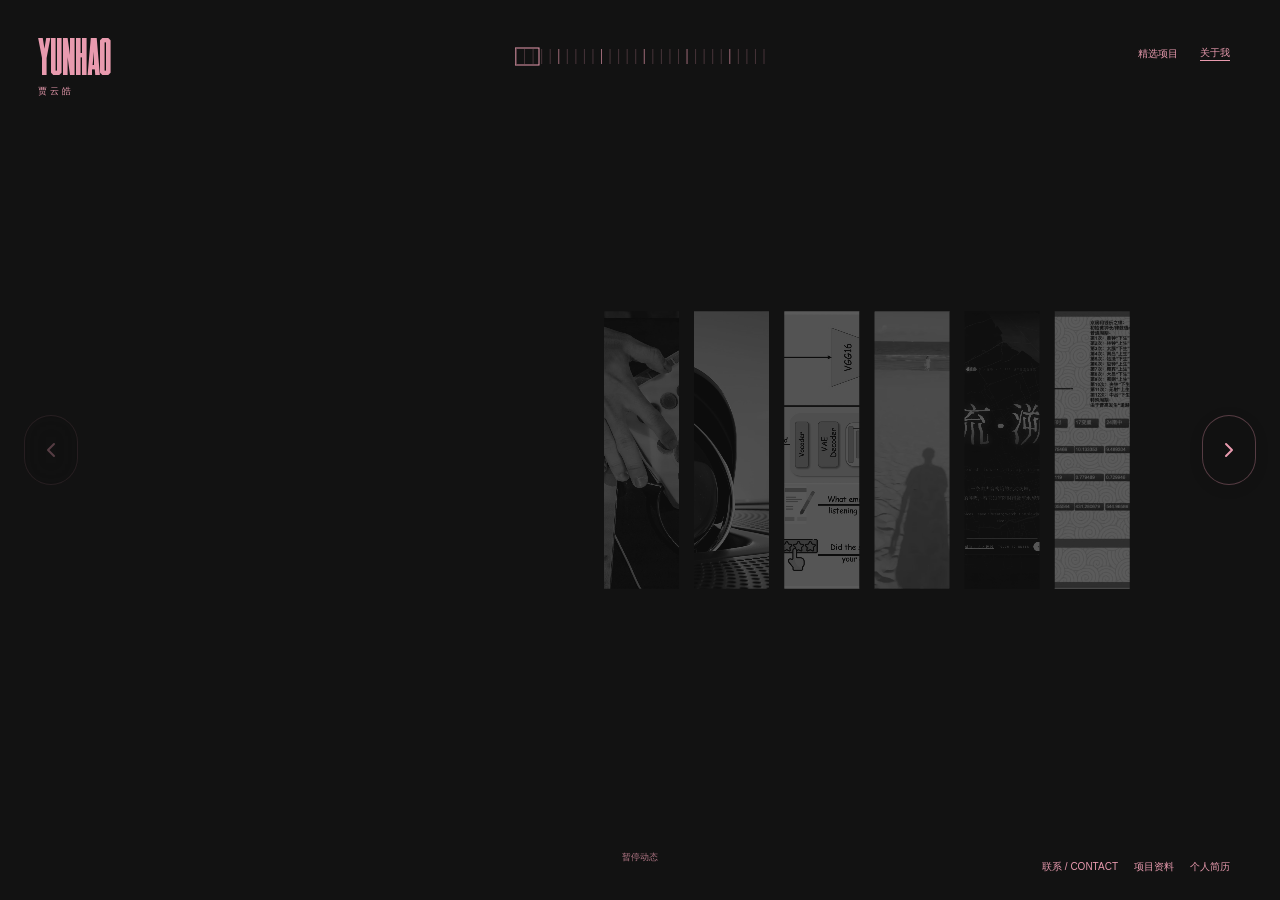
==== commit b98b22b5: "Publish Jia Yunhao portfolio and project materials" ====
--- a/index.html
+++ b/index.html
@@ -1,4 +1,4 @@
 <!doctype html><html lang="zh-CN"><head><meta charset="utf-8"><meta name="viewport" content="width=device-width,initial-scale=1"><meta name="theme-color" content="#121212"><meta name="description" content="贾云皓｜AI视觉设计师，人因与用户体验研究方向。通过声音、触觉与智能交互，探索人的感知与体验。"><title>贾云皓 · 感知之间</title><link rel="stylesheet" href="gallery.css"><link rel="stylesheet" href="motion.css"><link rel="stylesheet" href="palette.css"><link rel="stylesheet" href="resume.css"><link rel="stylesheet" href="cosmic-case.css"><link rel="stylesheet" href="river-case.css"><link rel="stylesheet" href="m9-case.css"><link rel="stylesheet" href="schubert-case.css"><link rel="stylesheet" href="micro-case.css"><link rel="stylesheet" href="responsive-case.css"><style>.offline-project-docs{border-top:1px solid var(--paper-line);padding-top:30px;margin-top:40px}.offline-project-docs h2{font-size:24px;margin:12px 0 20px}.offline-project-docs>div,.offline-document-list{display:flex;flex-direction:column;align-items:flex-start;gap:12px}.offline-project-docs a{color:var(--paper-link);font-size:13px;border-bottom:1px solid currentColor;overflow-wrap:anywhere}.offline-materials section{border-top:1px solid var(--line);padding-top:26px;margin-top:35px}.offline-materials h2{font-size:23px;margin-bottom:20px}.offline-materials a{font-size:14px;color:var(--accent);border-bottom:1px solid currentColor;overflow-wrap:anywhere}.offline-materials details{margin-top:20px}.offline-materials summary{cursor:pointer;font-size:13px;margin-bottom:15px}.offline-materials .reading-head p{color:inherit}dialog:not([open]){display:none}@supports not(height:100svh){#gallery,.case-visual,#sheet{height:100vh}}</style></head>
-<body class="overview"><a class="skip-link" href="#gallery-controls">跳至项目操作</a><header class="masthead"><a class="identity" href="#" aria-label="贾云皓，返回精选研究"><strong>YUNHAO</strong><span>贾云皓</span></a><p class="masthead-note">AI VISUAL DESIGN<br>HUMAN FACTORS RESEARCH</p><nav aria-label="主导航"><button id="show-overview">项目总览 <small>06</small></button><a href="#about">关于我</a><a href="#archive">档案</a><a class="contact-nav" href="#contact">联系</a></nav></header>
-<main id="gallery"><div class="gallery-caption"><span class="label">感知之间 / AI视觉设计 × 人因研究</span><span class="label edition">2022 — 2026</span></div><canvas id="gallery-canvas" aria-hidden="true"></canvas><button id="previous" class="gallery-arrow" aria-label="上一个项目" title="上一个项目"><span class="arrow-icon" aria-hidden="true"></span></button><button id="next" class="gallery-arrow" aria-label="下一个项目" title="下一个项目"><span class="arrow-icon" aria-hidden="true"></span></button><div id="hit-list" aria-label="精选项目"></div><div class="gallery-vignette" aria-hidden="true"></div><div id="hero-copy" class="hero-copy"><p id="project-kicker" class="label"></p><h1 id="project-heading"></h1><p id="project-summary"></p><a id="read-project" class="read-button" href="#project/cosmic"><span>探索项目</span><span class="read-sub">EXPLORE</span><span class="explore-stem"></span><svg class="explore-mark" viewBox="0 0 14 14" aria-hidden="true"><polygon fill="currentColor" points="7,11.042 6.08,11.042 6.08,7.889 2.958,7.889 2.958,6.096 6.08,6.096 6.08,2.958 7.921,2.958 7.921,6.096 11.042,6.096 11.042,7.889 7.921,7.889 7.921,11.042"/></svg></a></div><div class="overview-copy" aria-hidden="true"><p class="label">SIX STUDIES. ONE HUMAN PERSPECTIVE.</p><h2>不同的媒介，<br>同一个起点。</h2><p>选择一个项目，进入它的感知世界。</p></div><div class="project-side"><span id="project-en"></span><span id="image-origin"></span></div><div id="gallery-controls" class="gallery-controls" tabindex="-1"><div class="index-controls"><span class="counter"><strong id="current-number">01</strong><span>/ 06</span></span></div><canvas id="ruler-canvas" aria-hidden="true"></canvas><div id="project-tabs" class="project-tabs" role="group" aria-label="选择项目"></div></div><button id="motion-control" aria-pressed="false">动态 · 已开启</button><footer class="gallery-footer"><p id="project-context"></p><p class="gesture-hint">滚动浏览 · 点击聚焦 · Enter 阅读</p><div class="footer-links"><a href="#contact">联系 / CONTACT</a><a href="profile/贾云皓_个人简历.pdf" target="_blank" rel="noopener">个人简历</a><a href="#archive">项目档案</a><a href="#materials">项目资料</a></div></footer><div id="load-status" role="status"><span id="load-count">001</span></div></main>
-<dialog id="sheet" aria-labelledby="sheet-title"><div class="sheet-bar"><a class="sheet-brand" href="#">贾云皓</a><span id="sheet-type" class="label"></span><button id="close-sheet">返回作品</button></div><div id="sheet-content"></div></dialog><div id="toast" role="status" hidden></div><script src="online-materials.js"></script><script src="projects.js"></script><script src="archive-data.js"></script><script src="presentation.js"></script><script>window.PROJECTS=offlineMapTree(PROJECTS);window.PRESENTATION=offlineMapTree(PRESENTATION);COLOR_SYSTEM.materials=COLOR_SYSTEM.about;</script><script src="gallery-engine.js"></script><script src="schubert-case.js"></script><script src="m9-case.js"></script><script src="river-case.js"></script><script src="cosmic-case.js"></script><script src="micro-case.js"></script><script src="cover-transition.js"></script><script src="portfolio-app.js"></script></body></html>
+<body class="overview"><a class="skip-link" href="#gallery-controls">跳至项目操作</a><header class="masthead"><a class="identity" href="#" aria-label="贾云皓，返回精选研究"><strong>YUNHAO</strong><span>贾云皓</span></a><p class="masthead-note">AI VISUAL DESIGN<br>HUMAN FACTORS RESEARCH</p><nav aria-label="主导航"><button id="show-overview">项目总览 <small>06</small></button><a href="#about">关于我</a><a class="contact-nav" href="#contact">联系</a></nav></header>
+<main id="gallery"><div class="gallery-caption"><span class="label">感知之间 / AI视觉设计 × 人因研究</span><span class="label edition">2022 — 2026</span></div><canvas id="gallery-canvas" aria-hidden="true"></canvas><button id="previous" class="gallery-arrow" aria-label="上一个项目" title="上一个项目"><span class="arrow-icon" aria-hidden="true"></span></button><button id="next" class="gallery-arrow" aria-label="下一个项目" title="下一个项目"><span class="arrow-icon" aria-hidden="true"></span></button><div id="hit-list" aria-label="精选项目"></div><div class="gallery-vignette" aria-hidden="true"></div><div id="hero-copy" class="hero-copy"><h1 id="project-heading"></h1></div><div class="overview-copy" aria-hidden="true"><p class="label">SIX STUDIES. ONE HUMAN PERSPECTIVE.</p><h2>不同的媒介，<br>同一个起点。</h2><p>选择一个项目，进入它的感知世界。</p></div><div id="gallery-controls" class="gallery-controls" tabindex="-1"><div class="index-controls"><span class="counter"><strong id="current-number">01</strong><span>/ 06</span></span></div><canvas id="ruler-canvas" aria-hidden="true"></canvas><div id="project-tabs" class="project-tabs" role="group" aria-label="选择项目"></div></div><footer class="gallery-bottom"><div class="project-info"><p id="project-kicker" class="label"></p><span id="project-en"></span><p id="project-context"></p></div><div class="project-action"><a id="read-project" class="read-button" href="#project/cosmic"><span>探索项目</span><span class="read-sub">EXPLORE</span><span class="explore-stem"></span><svg class="explore-mark" viewBox="0 0 14 14" aria-hidden="true"><polygon fill="currentColor" points="7,11.042 6.08,11.042 6.08,7.889 2.958,7.889 2.958,6.096 6.08,6.096 6.08,2.958 7.921,2.958 7.921,6.096 11.042,6.096 11.042,7.889 7.921,7.889 7.921,11.042"/></svg></a><button id="motion-control" aria-pressed="false">动态 · 已开启</button></div><div class="project-details"><p id="project-summary"></p><div class="footer-links"><a href="#contact">联系 / CONTACT</a><a href="#materials">项目资料</a><a href="profile/贾云皓_个人简历.pdf" target="_blank" rel="noopener">个人简历</a></div></div><p class="gesture-hint">滚动浏览 · 点击聚焦 · Enter 阅读</p></footer><div id="load-status" role="status"><span id="load-count">001</span></div></main>
+<dialog id="sheet" aria-labelledby="sheet-title"><div class="sheet-bar"><a class="sheet-brand" href="#">贾云皓</a><span id="sheet-type" class="label"></span><button id="close-sheet">返回作品</button></div><div id="sheet-content"></div></dialog><div id="toast" role="status" hidden></div><script src="online-materials.js"></script><script src="projects.js"></script><script src="presentation.js"></script><script>window.PROJECTS=offlineMapTree(PROJECTS);window.PRESENTATION=offlineMapTree(PRESENTATION);COLOR_SYSTEM.materials=COLOR_SYSTEM.about;</script><script src="gallery-engine.js"></script><script src="schubert-case.js"></script><script src="m9-case.js"></script><script src="river-case.js"></script><script src="cosmic-case.js"></script><script src="micro-case.js"></script><script src="cover-transition.js"></script><script src="portfolio-app.js"></script></body></html>
--- a/motion.css
+++ b/motion.css
@@ -63,3 +63,28 @@
 /* A clipped image layer interpolates cover/contain without a final-frame crop jump. */
 .transition-cover{overflow:hidden;contain:layout paint;pointer-events:none}
 .transition-cover>img{position:absolute;max-width:none;object-fit:fill;will-change:left,top,width,height,opacity}
+
+/* One intrinsic-height footer keeps metadata, actions and links in separate columns. */
+#gallery:after{display:none}
+#gallery .gallery-bottom{position:absolute;left:50px;right:50px;bottom:25px;z-index:5;display:grid;grid-template-columns:minmax(0,1fr) 150px minmax(0,1fr);align-items:end;gap:24px 32px;color:var(--ink);pointer-events:none}
+.gallery-bottom>div{min-width:0}.gallery-bottom a,.gallery-bottom button{pointer-events:auto}
+#gallery .project-info #project-kicker{position:static;width:auto;margin:0 0 14px;font:13px/1.75 var(--sans);letter-spacing:.2px;color:inherit;animation:none}
+#gallery .project-info #project-en{display:block;font:7px/1.7 ui-monospace,monospace;letter-spacing:.8px;margin-bottom:6px;overflow-wrap:anywhere}
+#gallery .project-info #project-context{font:9px/1.35 var(--sans);margin:0}
+#gallery .project-details #project-summary{position:static;width:auto;max-width:380px;margin:0 0 18px auto;font:11px/1.85 var(--sans);color:inherit;text-shadow:none;animation:none}
+#gallery .gallery-bottom .footer-links{display:flex;flex-flow:row wrap;justify-content:flex-end;gap:6px 16px;align-items:center;font:10px/1.6 var(--sans);min-width:0;color:inherit}
+#gallery .gallery-bottom .footer-links a{color:inherit;white-space:nowrap}
+#gallery .project-action{display:flex;flex-direction:column;align-items:center;gap:14px;padding:3px 6px}
+#gallery .gallery-bottom .read-button{position:relative;inset:auto;transform:none;margin:0;padding:14px 20px;min-width:130px;min-height:64px;border:1px solid currentColor;border-radius:8px;background:color-mix(in srgb,var(--ink) 9%,var(--bg));color:var(--ink);font-size:12px;line-height:1.4;animation:explore-breathe 2.8s ease-in-out infinite;transition:background .25s,box-shadow .25s}
+#gallery .read-button .explore-stem{display:none}#gallery .read-button .explore-mark{position:absolute;right:10px;top:12px;width:10px;height:10px}
+#gallery .gallery-bottom .read-button:hover,#gallery .gallery-bottom .read-button:focus-visible{animation:none;background:var(--ink);color:var(--bg);box-shadow:0 0 0 5px color-mix(in srgb,var(--ink) 15%,transparent)}
+#gallery .gallery-bottom #motion-control{position:static;inset:auto;transform:none;opacity:.75;padding:4px 0;min-height:28px;font:9px/1.5 var(--sans);color:inherit}
+#gallery .gallery-bottom .gesture-hint{display:none}
+.overview .gallery-bottom .project-info,#gallery.overview .project-info{visibility:hidden}
+.overview .gallery-bottom #project-summary,.overview .gallery-bottom #read-project{visibility:hidden;pointer-events:none}
+.overview .gallery-bottom .gesture-hint{display:block;position:absolute;bottom:0;left:0;font:10px/1.7 var(--sans);margin:0}
+@keyframes explore-breathe{0%,100%{transform:scale(1);box-shadow:0 0 0 0 transparent}50%{transform:scale(1.035);box-shadow:0 0 0 4px color-mix(in srgb,var(--ink) 12%,transparent)}}
+@media(max-width:760px){#gallery .gallery-bottom{left:24px;right:24px;bottom:18px;grid-template-columns:minmax(0,1fr) 120px;gap:16px 20px}#gallery .project-info{grid-column:1;grid-row:1}#gallery .project-action{grid-column:2;grid-row:1;gap:7px;padding:0}#gallery .project-details{grid-column:1/-1;grid-row:2;display:flex;align-items:flex-end;gap:20px}#gallery .project-details #project-summary{flex:1;margin:0;font-size:9px;line-height:1.75;max-width:none}#gallery .gallery-bottom .footer-links{flex:0 0 86px;flex-direction:column;gap:3px;align-items:flex-end;font-size:9px}#gallery .project-info #project-kicker{font-size:11px;line-height:1.6;margin-bottom:9px}#gallery .project-info #project-en{font-size:6px;margin-bottom:4px}#gallery .project-info #project-context{font-size:8px}#gallery .gallery-bottom .read-button{min-width:110px;min-height:60px;padding:13px 16px;font-size:11px}#gallery .gallery-bottom #motion-control{font-size:8px;min-height:20px}.overview .gallery-bottom .gesture-hint{bottom:0;max-width:60%;font-size:9px}}
+@media(max-height:740px){#gallery .gallery-bottom{bottom:16px}#gallery .project-info #project-kicker{font-size:11px;margin-bottom:8px}#gallery .project-details #project-summary{font-size:10px;line-height:1.7;margin-bottom:12px}#gallery .project-action{gap:8px}}
+@media(prefers-reduced-motion:reduce){#gallery .gallery-bottom .read-button{animation:none;box-shadow:0 0 0 3px color-mix(in srgb,var(--ink) 12%,transparent)}}
+.motion-paused #gallery .gallery-bottom .read-button{animation:none}
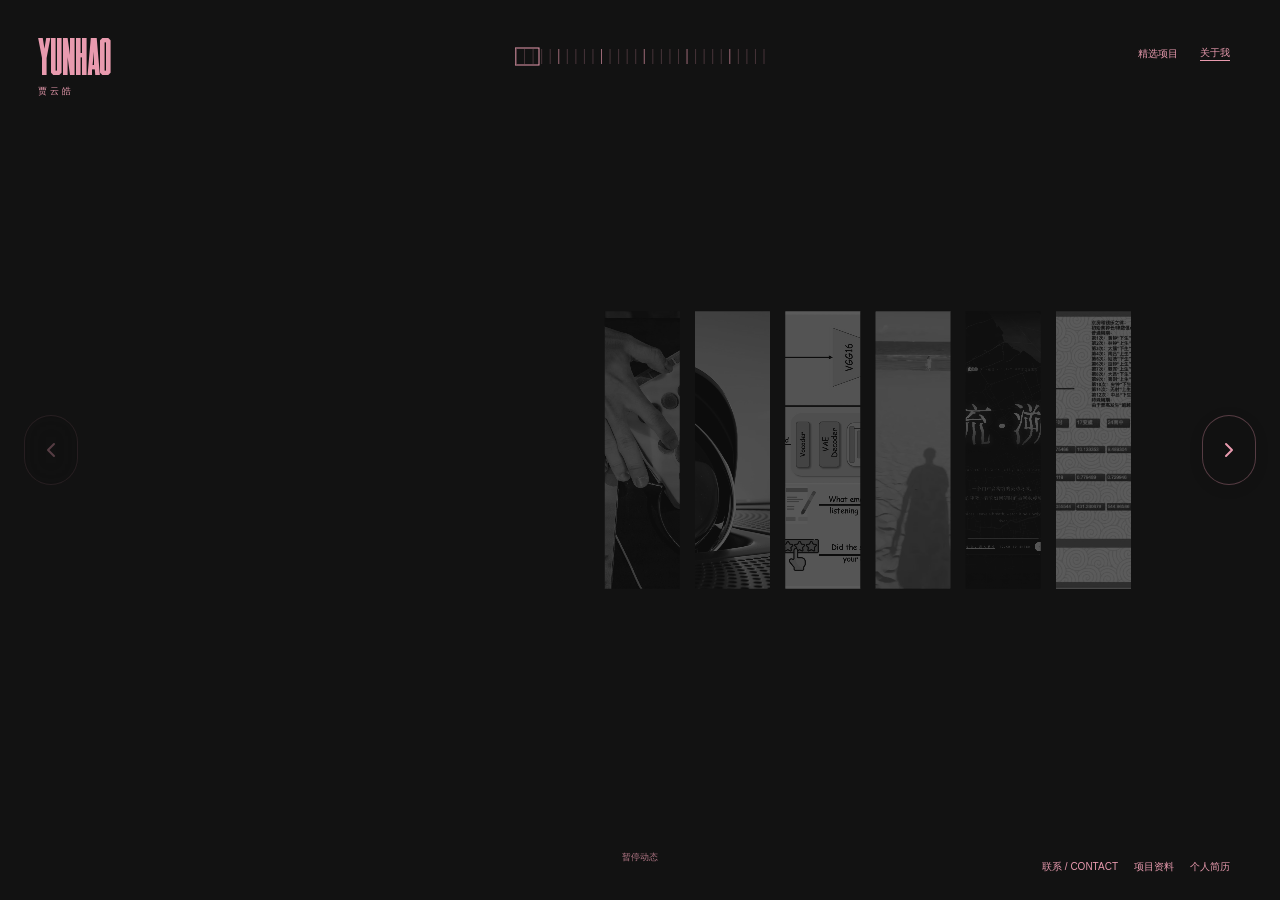
==== commit 2aa4a637: "Publish Jia Yunhao portfolio and project materials" ====
--- a/index.html
+++ b/index.html
@@ -1,4 +1,4 @@
-<!doctype html><html lang="zh-CN"><head><meta charset="utf-8"><meta name="viewport" content="width=device-width,initial-scale=1"><meta name="theme-color" content="#121212"><meta name="description" content="贾云皓｜AI视觉设计师，人因与用户体验研究方向。通过声音、触觉与智能交互，探索人的感知与体验。"><title>贾云皓 · 感知之间</title><link rel="stylesheet" href="gallery.css"><link rel="stylesheet" href="motion.css"><link rel="stylesheet" href="palette.css"><link rel="stylesheet" href="resume.css"><link rel="stylesheet" href="cosmic-case.css"><link rel="stylesheet" href="river-case.css"><link rel="stylesheet" href="m9-case.css"><link rel="stylesheet" href="schubert-case.css"><link rel="stylesheet" href="micro-case.css"><link rel="stylesheet" href="responsive-case.css"><style>.offline-project-docs{border-top:1px solid var(--paper-line);padding-top:30px;margin-top:40px}.offline-project-docs h2{font-size:24px;margin:12px 0 20px}.offline-project-docs>div,.offline-document-list{display:flex;flex-direction:column;align-items:flex-start;gap:12px}.offline-project-docs a{color:var(--paper-link);font-size:13px;border-bottom:1px solid currentColor;overflow-wrap:anywhere}.offline-materials section{border-top:1px solid var(--line);padding-top:26px;margin-top:35px}.offline-materials h2{font-size:23px;margin-bottom:20px}.offline-materials a{font-size:14px;color:var(--accent);border-bottom:1px solid currentColor;overflow-wrap:anywhere}.offline-materials details{margin-top:20px}.offline-materials summary{cursor:pointer;font-size:13px;margin-bottom:15px}.offline-materials .reading-head p{color:inherit}dialog:not([open]){display:none}@supports not(height:100svh){#gallery,.case-visual,#sheet{height:100vh}}</style></head>
+<!doctype html><html lang="zh-CN"><head><meta charset="utf-8"><meta name="viewport" content="width=device-width,initial-scale=1"><meta name="theme-color" content="#121212"><meta name="description" content="贾云皓｜AI视觉设计师，人因与用户体验研究方向。通过声音、触觉与智能交互，探索人的感知与体验。"><title>贾云皓 · 感知之间</title><link rel="stylesheet" href="gallery.css?v=7866968fcd"><link rel="stylesheet" href="motion.css?v=40657c5402"><link rel="stylesheet" href="palette.css?v=446efabec3"><link rel="stylesheet" href="resume.css?v=6dc0ab364d"><link rel="stylesheet" href="cosmic-case.css?v=75e0b23827"><link rel="stylesheet" href="river-case.css?v=a5e8fe60af"><link rel="stylesheet" href="m9-case.css?v=5a321440d0"><link rel="stylesheet" href="schubert-case.css?v=22cbe417de"><link rel="stylesheet" href="micro-case.css?v=d9d2045e8f"><link rel="stylesheet" href="responsive-case.css?v=2b23904e71"><style>.offline-project-docs{border-top:1px solid var(--paper-line);padding-top:30px;margin-top:40px}.offline-project-docs h2{font-size:24px;margin:12px 0 20px}.offline-project-docs>div,.offline-document-list{display:flex;flex-direction:column;align-items:flex-start;gap:12px}.offline-project-docs a{color:var(--paper-link);font-size:13px;border-bottom:1px solid currentColor;overflow-wrap:anywhere}.offline-materials section{border-top:1px solid var(--line);padding-top:26px;margin-top:35px}.offline-materials h2{font-size:23px;margin-bottom:20px}.offline-materials a{font-size:14px;color:var(--accent);border-bottom:1px solid currentColor;overflow-wrap:anywhere}.offline-materials details{margin-top:20px}.offline-materials summary{cursor:pointer;font-size:13px;margin-bottom:15px}.offline-materials .reading-head p{color:inherit}dialog:not([open]){display:none}@supports not(height:100svh){#gallery,.case-visual,#sheet{height:100vh}}</style></head>
 <body class="overview"><a class="skip-link" href="#gallery-controls">跳至项目操作</a><header class="masthead"><a class="identity" href="#" aria-label="贾云皓，返回精选研究"><strong>YUNHAO</strong><span>贾云皓</span></a><p class="masthead-note">AI VISUAL DESIGN<br>HUMAN FACTORS RESEARCH</p><nav aria-label="主导航"><button id="show-overview">项目总览 <small>06</small></button><a href="#about">关于我</a><a class="contact-nav" href="#contact">联系</a></nav></header>
 <main id="gallery"><div class="gallery-caption"><span class="label">感知之间 / AI视觉设计 × 人因研究</span><span class="label edition">2022 — 2026</span></div><canvas id="gallery-canvas" aria-hidden="true"></canvas><button id="previous" class="gallery-arrow" aria-label="上一个项目" title="上一个项目"><span class="arrow-icon" aria-hidden="true"></span></button><button id="next" class="gallery-arrow" aria-label="下一个项目" title="下一个项目"><span class="arrow-icon" aria-hidden="true"></span></button><div id="hit-list" aria-label="精选项目"></div><div class="gallery-vignette" aria-hidden="true"></div><div id="hero-copy" class="hero-copy"><h1 id="project-heading"></h1></div><div class="overview-copy" aria-hidden="true"><p class="label">SIX STUDIES. ONE HUMAN PERSPECTIVE.</p><h2>不同的媒介，<br>同一个起点。</h2><p>选择一个项目，进入它的感知世界。</p></div><div id="gallery-controls" class="gallery-controls" tabindex="-1"><div class="index-controls"><span class="counter"><strong id="current-number">01</strong><span>/ 06</span></span></div><canvas id="ruler-canvas" aria-hidden="true"></canvas><div id="project-tabs" class="project-tabs" role="group" aria-label="选择项目"></div></div><footer class="gallery-bottom"><div class="project-info"><p id="project-kicker" class="label"></p><span id="project-en"></span><p id="project-context"></p></div><div class="project-action"><a id="read-project" class="read-button" href="#project/cosmic"><span>探索项目</span><span class="read-sub">EXPLORE</span><span class="explore-stem"></span><svg class="explore-mark" viewBox="0 0 14 14" aria-hidden="true"><polygon fill="currentColor" points="7,11.042 6.08,11.042 6.08,7.889 2.958,7.889 2.958,6.096 6.08,6.096 6.08,2.958 7.921,2.958 7.921,6.096 11.042,6.096 11.042,7.889 7.921,7.889 7.921,11.042"/></svg></a><button id="motion-control" aria-pressed="false">动态 · 已开启</button></div><div class="project-details"><p id="project-summary"></p><div class="footer-links"><a href="#contact">联系 / CONTACT</a><a href="#materials">项目资料</a><a href="profile/贾云皓_个人简历.pdf" target="_blank" rel="noopener">个人简历</a></div></div><p class="gesture-hint">滚动浏览 · 点击聚焦 · Enter 阅读</p></footer><div id="load-status" role="status"><span id="load-count">001</span></div></main>
-<dialog id="sheet" aria-labelledby="sheet-title"><div class="sheet-bar"><a class="sheet-brand" href="#">贾云皓</a><span id="sheet-type" class="label"></span><button id="close-sheet">返回作品</button></div><div id="sheet-content"></div></dialog><div id="toast" role="status" hidden></div><script src="online-materials.js"></script><script src="projects.js"></script><script src="presentation.js"></script><script>window.PROJECTS=offlineMapTree(PROJECTS);window.PRESENTATION=offlineMapTree(PRESENTATION);COLOR_SYSTEM.materials=COLOR_SYSTEM.about;</script><script src="gallery-engine.js"></script><script src="schubert-case.js"></script><script src="m9-case.js"></script><script src="river-case.js"></script><script src="cosmic-case.js"></script><script src="micro-case.js"></script><script src="cover-transition.js"></script><script src="portfolio-app.js"></script></body></html>
+<dialog id="sheet" aria-labelledby="sheet-title"><div class="sheet-bar"><a class="sheet-brand" href="#">贾云皓</a><span id="sheet-type" class="label"></span><button id="close-sheet">返回作品</button></div><div id="sheet-content"></div></dialog><div id="toast" role="status" hidden></div><script src="online-materials.js?v=ea2e8f8f3f"></script><script src="projects.js?v=829a440c73"></script><script src="presentation.js?v=e33bd767b8"></script><script>window.PROJECTS=offlineMapTree(PROJECTS);window.PRESENTATION=offlineMapTree(PRESENTATION);COLOR_SYSTEM.materials=COLOR_SYSTEM.about;</script><script src="gallery-engine.js?v=06ec735d59"></script><script src="schubert-case.js?v=ef369039f9"></script><script src="m9-case.js?v=f2e1fff2e5"></script><script src="river-case.js?v=ac6cf38813"></script><script src="cosmic-case.js?v=07371d21cb"></script><script src="micro-case.js?v=4e0450db5a"></script><script src="cover-transition.js?v=28c9085fbb"></script><script src="portfolio-app.js?v=bf017a86b0"></script></body></html>
